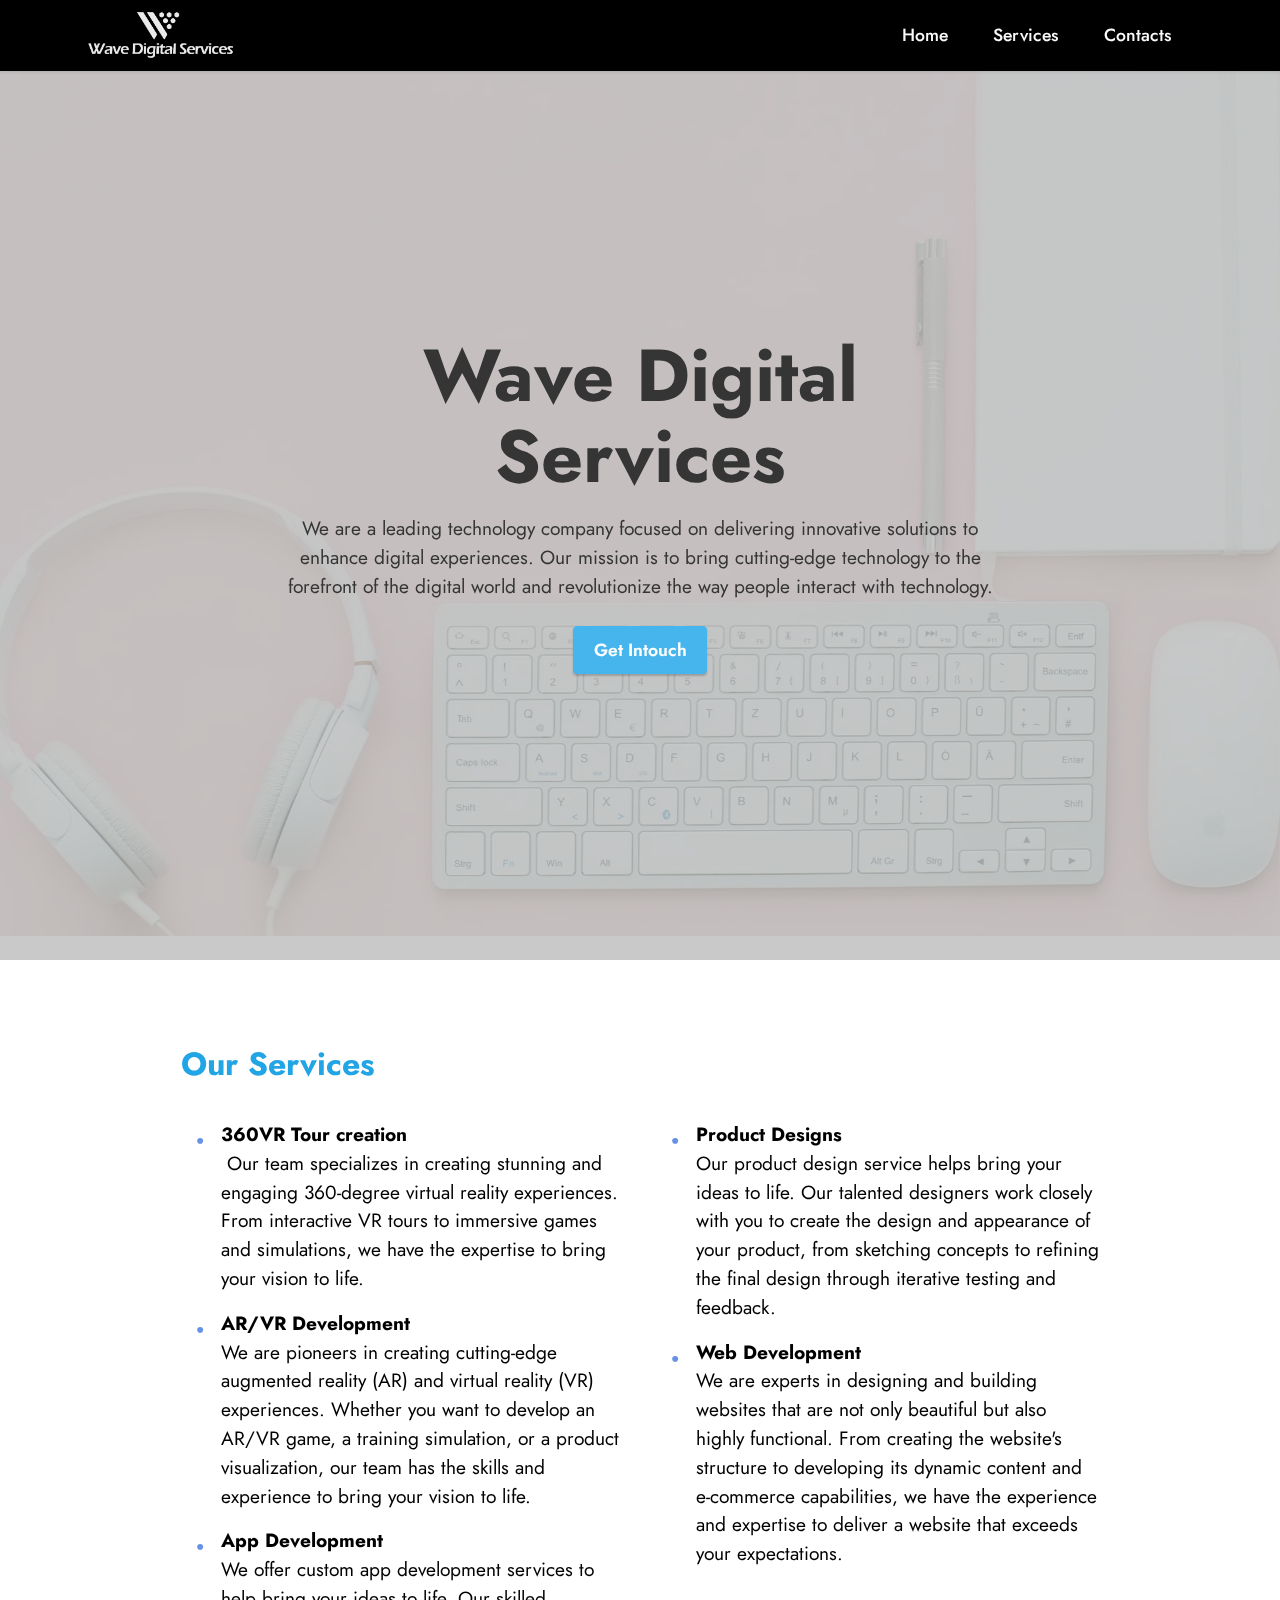
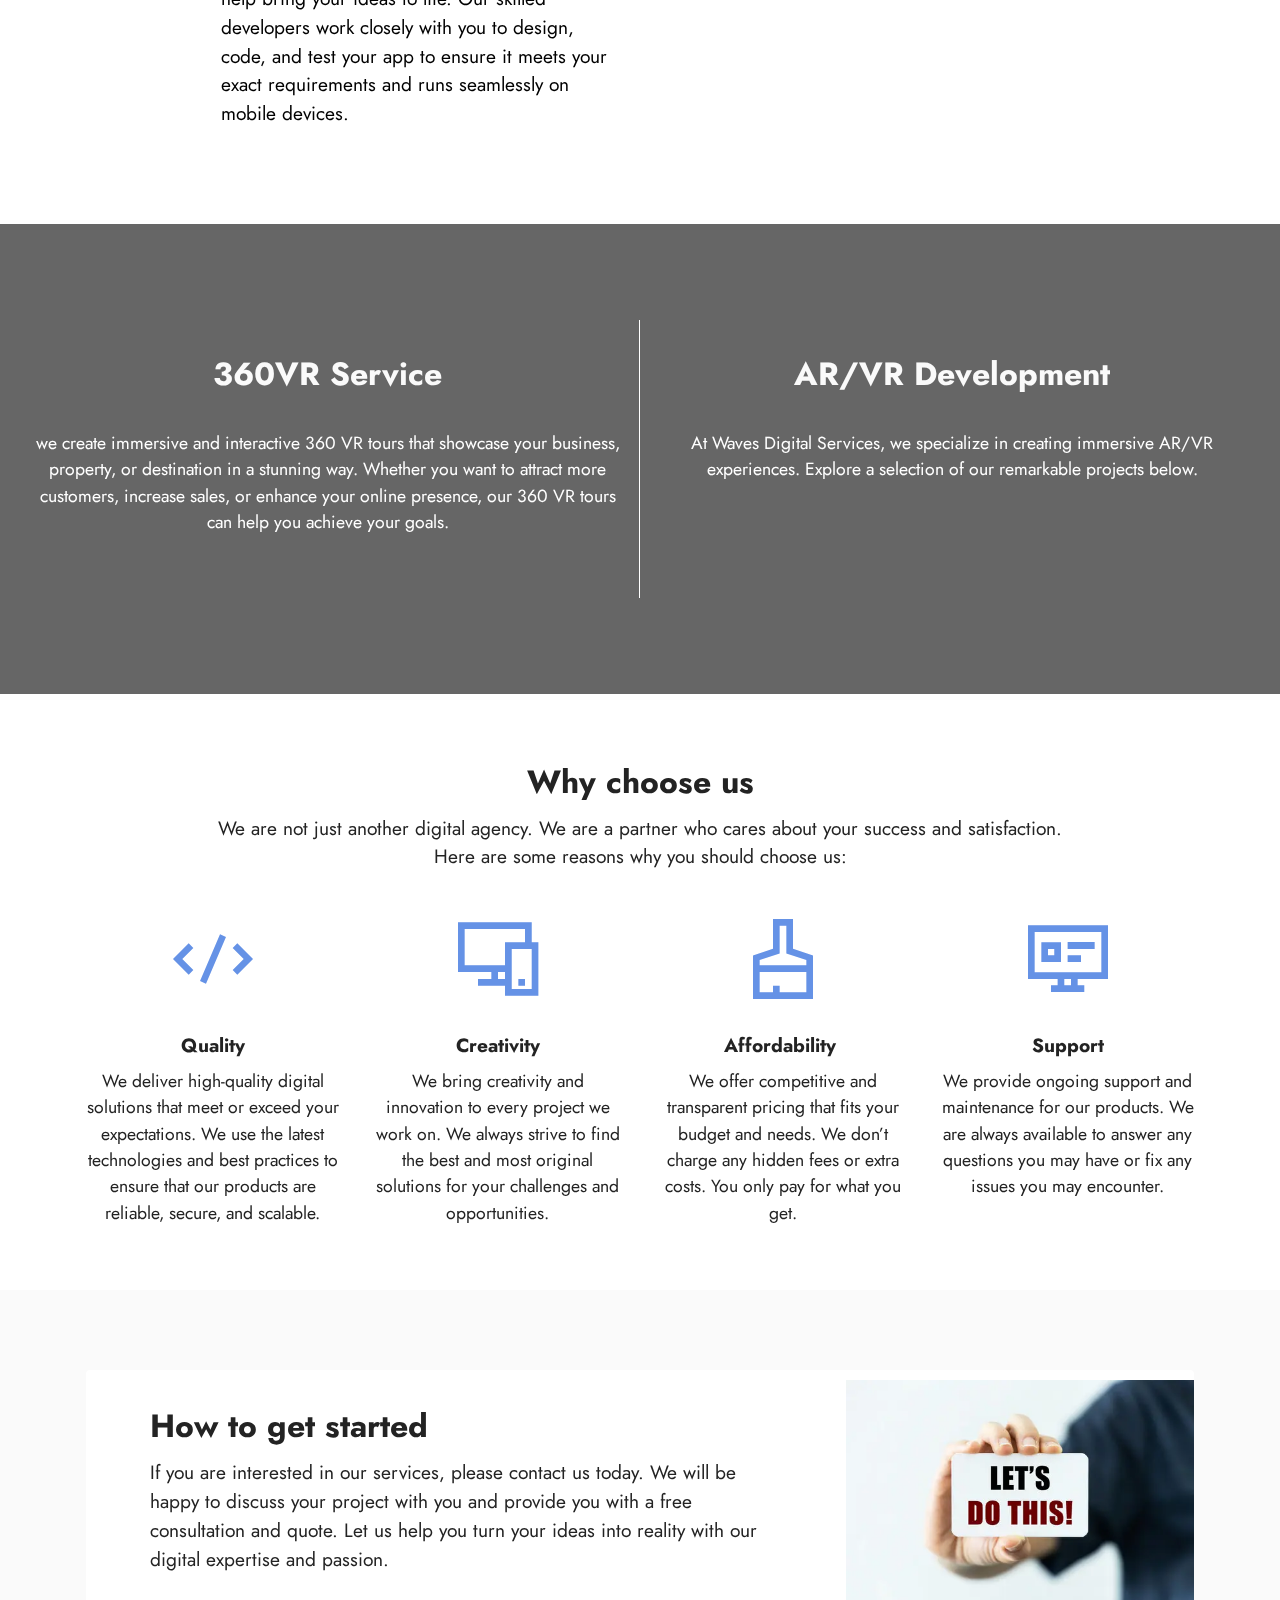
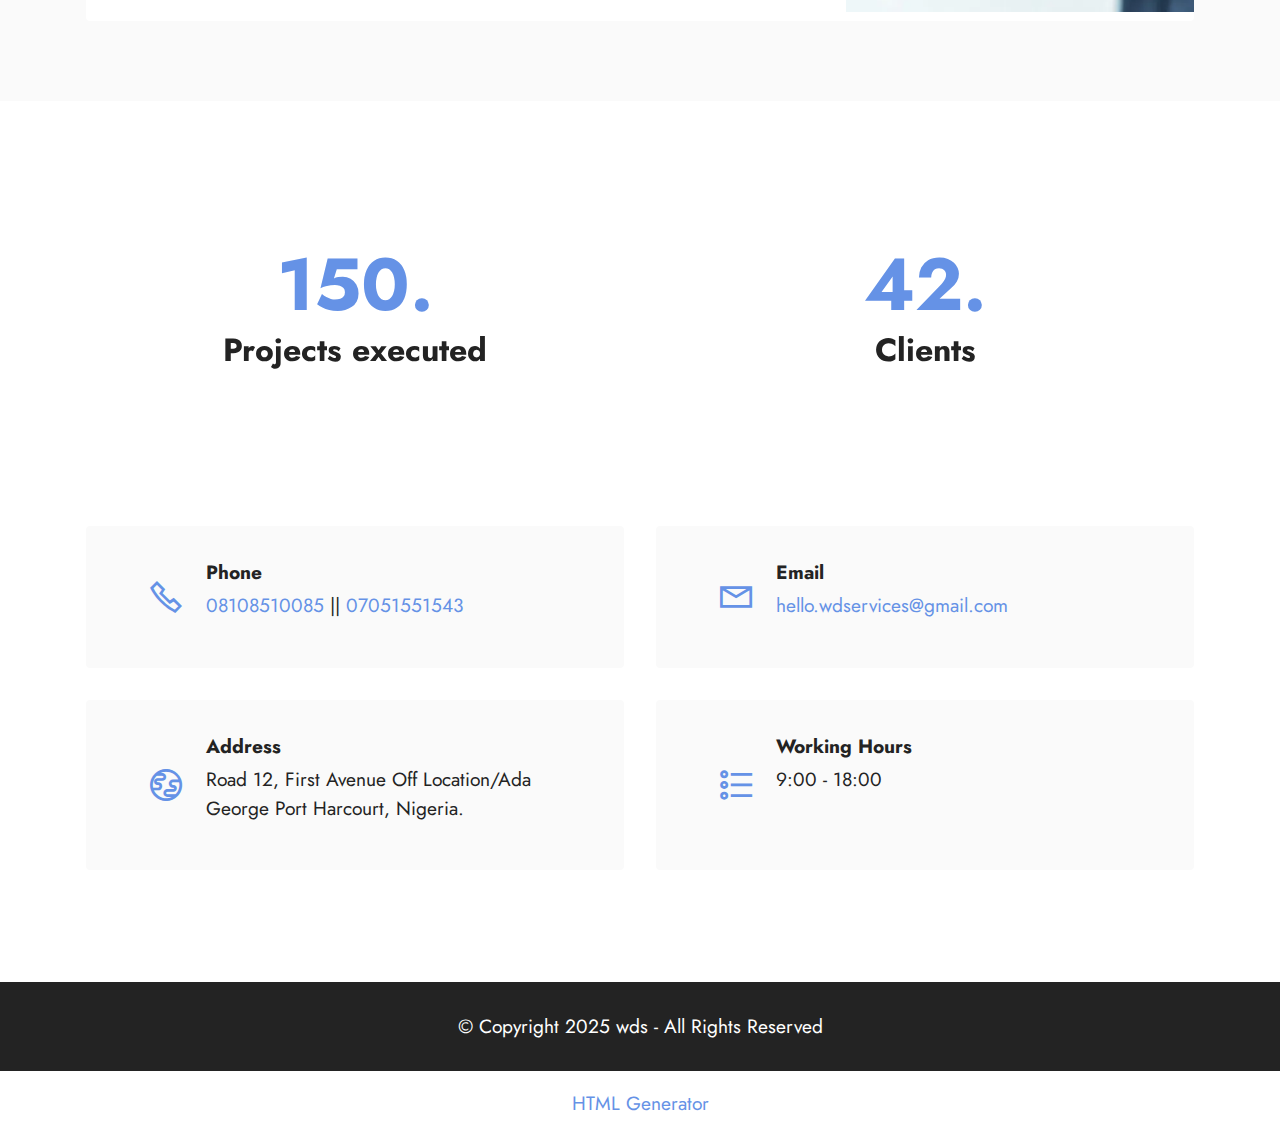
==== index.html @ 5e0d1e8b "update" ====
<!DOCTYPE html>
<html  >
<head>
  <!-- Site made with Mobirise Website Builder v5.9.17, https://mobirise.com -->
  <meta charset="UTF-8">
  <meta http-equiv="X-UA-Compatible" content="IE=edge">
  <meta name="generator" content="Mobirise v5.9.17, mobirise.com">
  <meta name="viewport" content="width=device-width, initial-scale=1, minimum-scale=1">
  <link rel="shortcut icon" href="assets/images/wave-digital-services-white.png" type="image/x-icon">
  <meta name="description" content="We are a leading technology company focused on delivering innovative solutions to enhance digital experiences. Our mission is to bring cutting-edge technology to the forefront of the digital world and revolutionize the way people interact with technology.">
  
  
  <title>Waves digital services</title>
  <link rel="stylesheet" href="assets/web/assets/mobirise-icons2/mobirise2.css">
  <link rel="stylesheet" href="assets/bootstrap/css/bootstrap.min.css">
  <link rel="stylesheet" href="assets/bootstrap/css/bootstrap-grid.min.css">
  <link rel="stylesheet" href="assets/bootstrap/css/bootstrap-reboot.min.css">
  <link rel="stylesheet" href="assets/parallax/jarallax.css">
  <link rel="stylesheet" href="assets/dropdown/css/style.css">
  <link rel="stylesheet" href="assets/socicon/css/styles.css">
  <link rel="stylesheet" href="assets/theme/css/style.css">
  <link rel="preload" href="https://fonts.googleapis.com/css?family=Jost:100,200,300,400,500,600,700,800,900,100i,200i,300i,400i,500i,600i,700i,800i,900i&display=swap" as="style" onload="this.onload=null;this.rel='stylesheet'">
  <noscript><link rel="stylesheet" href="https://fonts.googleapis.com/css?family=Jost:100,200,300,400,500,600,700,800,900,100i,200i,300i,400i,500i,600i,700i,800i,900i&display=swap"></noscript>
  <link rel="preload" as="style" href="assets/mobirise/css/mbr-additional.css?v=JS8hoG"><link rel="stylesheet" href="assets/mobirise/css/mbr-additional.css?v=JS8hoG" type="text/css">

  
  
  
</head>
<body>
  
  <section data-bs-version="5.1" class="menu menu3 cid-tvEbaZYkKJ" once="menu" id="menu3-1">
    
    <nav class="navbar navbar-dropdown navbar-fixed-top navbar-expand-lg">
        <div class="container">
            <div class="navbar-brand">
                <span class="navbar-logo">
                    <a href="index.html">
                        <img src="assets/images/wave-digital-services-white.webp" alt="WDS" style="height: 3rem;">
                    </a>
                </span>
                
            </div>
            <button class="navbar-toggler" type="button" data-toggle="collapse" data-bs-toggle="collapse" data-target="#navbarSupportedContent" data-bs-target="#navbarSupportedContent" aria-controls="navbarNavAltMarkup" aria-expanded="false" aria-label="Toggle navigation">
                <div class="hamburger">
                    <span></span>
                    <span></span>
                    <span></span>
                    <span></span>
                </div>
            </button>
            <div class="collapse navbar-collapse" id="navbarSupportedContent">
                <ul class="navbar-nav nav-dropdown nav-right" data-app-modern-menu="true"><li class="nav-item"><a class="nav-link link text-white text-primary display-4" href="index.html">Home</a></li>
                    
                    <li class="nav-item"><a class="nav-link link text-white text-primary display-4" href="index.html#content13-c" aria-expanded="false">Services</a>
                    </li><li class="nav-item"><a class="nav-link link text-white text-primary display-4" href="index.html#contacts2-13">Contacts</a></li></ul>
                
                
            </div>
        </div>
    </nav>
</section>

<section data-bs-version="5.1" class="header6 cid-tvEb7sxiep mbr-fullscreen mbr-parallax-background" id="header6-0">

    

    
    <div class="mbr-overlay" style="opacity: 0.8; background-color: rgb(187, 187, 187);"></div>

    <div class="align-center container">
        <div class="row justify-content-center">
            <div class="col-12 col-lg-8">
                <h1 class="mbr-section-title mbr-fonts-style mbr-white mb-3 display-1"><strong>Wave Digital Services</strong></h1>
                
                <p class="mbr-text mbr-white mbr-fonts-style display-7">
                    We are a leading technology company focused on delivering innovative solutions to enhance digital experiences. Our mission is to bring cutting-edge technology to the forefront of the digital world and revolutionize the way people interact with technology.
                </p>
                <div class="mbr-section-btn mt-3"><a class="btn btn-info display-4" href="index.html#contacts2-13">Get Intouch</a></div>
            </div>
        </div>
    </div>
</section>

<section data-bs-version="5.1" class="content13 cid-tvEHtWHiLr" id="content13-c">
    

    
    
    <div class="container">
        <div class="row justify-content-center">
            <div class="col-md-12 col-lg-10">
                <h3 class="mbr-section-title mbr-fonts-style mb-4 display-5">
                    <strong>Our Services</strong></h3>
            </div>
        </div>
        <div class="row justify-content-center">
            <div class="col-md-12 col-lg-10">
                <div class="row justify-content-center">
                    <div class="col-12 col-lg-6">
                        <ul class="list mbr-fonts-style display-7">
                            <li><strong>360VR Tour creation</strong><br>&nbsp;Our team specializes in creating stunning and engaging 360-degree virtual reality experiences. From interactive VR tours to immersive games and simulations, we have the expertise to bring your vision to life.</li>
                            <li><strong>AR/VR Development</strong><br>We are pioneers in creating cutting-edge augmented reality (AR) and virtual reality (VR) experiences. Whether you want to develop an AR/VR game, a training simulation, or a product visualization, our team has the skills and experience to bring your vision to life.</li>
                            <li><strong>App Development</strong><br>We offer custom app development services to help bring your ideas to life. Our skilled developers work closely with you to design, code, and test your app to ensure it meets your exact requirements and runs seamlessly on mobile devices.</li>
                        </ul>
                    </div>
                    <div class="col-12 col-lg-6">
                        <ul class="list mbr-fonts-style display-7">
                            <li><strong>Product Designs</strong><br>Our product design service helps bring your ideas to life. Our talented designers work closely with you to create the design and appearance of your product, from sketching concepts to refining the final design through iterative testing and feedback.</li><li><strong>
Web Development<br></strong>We are experts in designing and building websites that are not only beautiful but also highly functional. From creating the website's structure to developing its dynamic content and e-commerce capabilities, we have the experience and expertise to deliver a website that exceeds your expectations.</li>
                        </ul>
                    </div>
                </div>
            </div>
        </div>
    </div>
</section>

<section data-bs-version="5.1" class="info2 cid-tJX9MefUo8 mbr-parallax-background" id="info2-17">
    

    
    <div class="mbr-overlay" style="opacity: 0.6; background-color: rgb(0, 0, 0);"></div>
    <div class="align-center container-fluid">
        <div class="row justify-content-center">
            <div class="card col-12 col-lg-6">
                <div class="wrapper">
                    <h3 class="mbr-section-title mb-4 mbr-fonts-style display-5">
                        <strong>360VR Service</strong></h3>
                    <p class="mbr-text mb-4 mbr-fonts-style display-4">
                        we create immersive and interactive 360 VR tours that showcase your business, property, or destination in a stunning way. Whether you want to attract more customers, increase sales, or enhance your online presence, our 360 VR tours can help you achieve your goals.</p>
                    
                </div>
            </div>
            <div class="col-12 col-lg-6">
                <div class="wrapper">
                    <h3 class="mbr-section-title mbr-fonts-style mb-4 display-5">
                        <strong>AR/VR Development</strong></h3>
                    <p class="mbr-text mbr-fonts-style mb-4 display-4">
                        At Waves Digital Services, we specialize in creating immersive AR/VR experiences. Explore a selection of our remarkable projects below.<br><br><br></p>
                    
                </div>
            </div>
        </div>
    </div>
</section>

<section data-bs-version="5.1" class="features1 cid-tJX1PwyIcb" id="features1-11">
    

    
    
    <div class="container">
        <div class="row">
            <div class="col-12">
                <h3 class="mbr-section-title mbr-fonts-style align-center mb-0 display-5"><strong>Why choose us</strong></h3>
                <h5 class="mbr-section-subtitle mbr-fonts-style align-center mb-0 mt-2 display-7">We are not just another digital agency. We are a partner who cares about your success and satisfaction. <br>Here are some reasons why you should choose us:</h5>
            </div>
        </div>
        <div class="row">
            <div class="card col-12 col-md-6 col-lg-3">
                <div class="card-wrapper">
                    <div class="card-box align-center">
                        <div class="iconfont-wrapper">
                            <span class="mbr-iconfont mobi-mbri-code mobi-mbri"></span>
                        </div>
                        <h5 class="card-title mbr-fonts-style display-7"><strong>Quality</strong></h5>
                        <p class="card-text mbr-fonts-style display-4">We deliver high-quality digital solutions that meet or exceed your expectations. We use the latest technologies and best practices to ensure that our products are reliable, secure, and scalable.</p>
                    </div>
                </div>
            </div>
            <div class="card col-12 col-md-6 col-lg-3">
                <div class="card-wrapper">
                    <div class="card-box align-center">
                        <div class="iconfont-wrapper">
                            <span class="mbr-iconfont mobi-mbri-responsive-2 mobi-mbri"></span>
                        </div>
                        <h5 class="card-title mbr-fonts-style display-7"><strong>Creativity</strong></h5>
                        <p class="card-text mbr-fonts-style display-4">We bring creativity and innovation to every project we work on. We always strive to find the best and most original solutions for your challenges and opportunities.</p>
                    </div>
                </div>
            </div>
            <div class="card col-12 col-md-6 col-lg-3">
                <div class="card-wrapper">
                    <div class="card-box align-center">
                        <div class="iconfont-wrapper">
                            <span class="mbr-iconfont mobi-mbri-website-theme-2 mobi-mbri"></span>
                        </div>
                        <h5 class="card-title mbr-fonts-style display-7"><strong>Affordability&nbsp;</strong></h5>
                        <p class="card-text mbr-fonts-style display-4">We offer competitive and transparent pricing that fits your budget and needs. We don’t charge any hidden fees or extra costs. You only pay for what you get.</p>
                    </div>
                </div>
            </div>
            <div class="card col-12 col-md-6 col-lg-3">
                <div class="card-wrapper">
                    <div class="card-box align-center">
                        <div class="iconfont-wrapper">
                            <span class="mbr-iconfont mobi-mbri-sites mobi-mbri"></span>
                        </div>
                        <h5 class="card-title mbr-fonts-style display-7"><strong>Support</strong></h5>
                        <p class="card-text mbr-fonts-style display-4">We provide ongoing support and maintenance for our products. We are always available to answer any questions you may have or fix any issues you may encounter.</p>
                    </div>
                </div>
            </div>
        </div>
    </div>
</section>

<section data-bs-version="5.1" class="features7 cid-uxUKSDumof" id="features7-1f">
    <!---->
    

    
    
    <div class="container">
        <div class="card-wrapper">
            <div class="row align-items-center flex-row-reverse">
                <div class="col-12 col-lg-4">
                    <div class="image-wrapper">
                        <img src="assets/images/360-f-577961628-5mw9otlnwjntptxfj99pzpn8maznlwmc.webp" alt="WDS">
                    </div>
                </div>
                <div class="col-12 col-lg">
                    <div class="text-box">
                        <h5 class="mbr-title mbr-fonts-style display-5"><strong>How to get started</strong></h5>
                        <p class="mbr-text mbr-fonts-style display-7">If you are interested in our services, please contact us today. We will be happy to discuss your project with you and provide you with a free consultation and quote. Let us help you turn your ideas into reality with our digital expertise and passion.</p>
                        
                        
                    </div>
                </div>
            </div>
        </div>
    </div>
</section>

<section data-bs-version="5.1" class="features23 cid-uxUtrWDlVx" id="features23-1c">

    

    
    
    <div class="container">
        <div class="card-wrapper">
            <div class="card-box align-left">
                
                
                
            </div>
        </div>
        <!-- col-12 col-md-6 col-lg-4 -->
        <div class="row justify-content-center content-row mt-4">
            <div class="card p-4 p-md-3 col-md-6">
                <div class="card-box">
                    <div class="title">
                        <span class="num mbr-fonts-style display-1"><strong>150.</strong></span>
                    </div>
                    <h4 class="card-title mbr-fonts-style display-5">
                        <strong>Projects executed</strong></h4>
                    
                </div>
            </div>
            <div class="card p-4 p-md-3 col-md-6">
                <div class="card-box">
                    <div class="title">
                        <span class="num mbr-fonts-style display-1"><strong>42.</strong></span>
                    </div>
                    <h4 class="card-title mbr-fonts-style display-5">
                        <strong>Clients</strong></h4>
                    
                </div>
            </div>
            
            
            
            
            
            
        </div>
    </div>
</section>

<section data-bs-version="5.1" class="contacts2 cid-tJX33KjuIL" id="contacts2-13">
    <!---->
    

    
    
    <div class="container">
        
        <div class="row justify-content-center mt-4">
            <div class="card col-12 col-md-6">
                <div class="card-wrapper">
                    <div class="image-wrapper">
                        <span class="mbr-iconfont mobi-mbri-phone mobi-mbri"></span>
                    </div>
                    <div class="text-wrapper">
                        <h6 class="card-title mbr-fonts-style mb-1 display-7">
                            <strong>Phone</strong>
                        </h6>
                        <p class="mbr-text mbr-fonts-style display-7">
                            <a href="https://wa.me/08108510085" class="text-primary">08108510085</a>&nbsp;|| <a href="tel:07051551543" class="text-primary">07051551543</a></p>
                    </div>
                </div>
            </div>
            <div class="card col-12 col-md-6">
                <div class="card-wrapper">
                    <div class="image-wrapper">
                        <span class="mbr-iconfont mobi-mbri-letter mobi-mbri"></span>
                    </div>
                    <div class="text-wrapper">
                        <h6 class="card-title mbr-fonts-style mb-1 display-7">
                            <strong>Email</strong>
                        </h6>
                        <p class="mbr-text mbr-fonts-style display-7"><a href="mailto:hello.wdservices@gmail.com" class="text-primary">hello.wdservices@gmail.com</a></p>
                    </div>
                </div>
            </div>
            <div class="card col-12 col-md-6">
                <div class="card-wrapper">
                    <div class="image-wrapper">
                        <span class="mbr-iconfont mobi-mbri-globe mobi-mbri"></span>
                    </div>
                    <div class="text-wrapper">
                        <h6 class="card-title mbr-fonts-style mb-1 display-7">
                            <strong>Address</strong>
                        </h6>
                        <p class="mbr-text mbr-fonts-style display-7">
                            Road 12, First Avenue Off Location/Ada George Port Harcourt, Nigeria.
                        </p>
                    </div>
                </div>
            </div>
            <div class="card col-12 col-md-6">
                <div class="card-wrapper">
                    <div class="image-wrapper">
                        <span class="mbr-iconfont mobi-mbri-bulleted-list mobi-mbri"></span>
                    </div>
                    <div class="text-wrapper">
                        <h6 class="card-title mbr-fonts-style mb-1 display-7">
                            <strong>Working Hours</strong>
                        </h6>
                        <p class="mbr-text mbr-fonts-style display-7">
                            9:00 - 18:00
                        </p>
                    </div>
                </div>
            </div>
        </div>
    </div>
</section>

<section data-bs-version="5.1" class="footer7 cid-tJX57z5APU" once="footers" id="footer7-14">

    

    

    <div class="container">
        <div class="media-container-row align-center mbr-white">
            <div class="col-12">
                <p class="mbr-text mb-0 mbr-fonts-style display-7">
                    © Copyright 2025 wds - All Rights Reserved
                </p>
            </div>
        </div>
    </div>
</section><section class="display-7" style="padding: 0;align-items: center;justify-content: center;flex-wrap: wrap;    align-content: center;display: flex;position: relative;height: 4rem;"><a href="https://mobiri.se/" style="flex: 1 1;height: 4rem;position: absolute;width: 100%;z-index: 1;"><img alt="" style="height: 4rem;" src="[data-uri]"></a><p style="margin: 0;text-align: center;" class="display-7">&#8204;</p><a style="z-index:1" href="https://mobirise.com/html-builder.html">HTML Generator</a></section><script src="assets/bootstrap/js/bootstrap.bundle.min.js"></script>  <script src="assets/parallax/jarallax.js"></script>  <script src="assets/smoothscroll/smooth-scroll.js"></script>  <script src="assets/ytplayer/index.js"></script>  <script src="assets/dropdown/js/navbar-dropdown.js"></script>  <script src="assets/theme/js/script.js"></script>  
  
  
</body>
</html>
---- assets/web/assets/mobirise-icons2/mobirise2.css ----
@font-face {
  font-family: 'Moririse2';
  font-display: swap;
  src:  url('mobirise2.eot?f2bix4');
  src:  url('mobirise2.eot?f2bix4#iefix') format('embedded-opentype'),
    url('mobirise2.ttf?f2bix4') format('truetype'),
    url('mobirise2.woff?f2bix4') format('woff'),
    url('mobirise2.svg?f2bix4#mobirise2') format('svg');
  font-weight: normal;
  font-style: normal;
}

[class^="mobi-"], [class*=" mobi-"] {
  /* use !important to prevent issues with browser extensions that change fonts */
  font-family: 'Moririse2' !important;
  speak: none;
  font-style: normal;
  font-weight: normal;
  font-variant: normal;
  text-transform: none;
  line-height: 1;

  /* Better Font Rendering =========== */
  -webkit-font-smoothing: antialiased;
  -moz-osx-font-smoothing: grayscale;
}

.mobi-mbri-add-submenu:before {
  content: "\e900";
}
.mobi-mbri-alert:before {
  content: "\e901";
}
.mobi-mbri-align-center:before {
  content: "\e902";
}
.mobi-mbri-align-justify:before {
  content: "\e903";
}
.mobi-mbri-align-left:before {
  content: "\e904";
}
.mobi-mbri-align-right:before {
  content: "\e905";
}
.mobi-mbri-android:before {
  content: "\e906";
}
.mobi-mbri-apple:before {
  content: "\e907";
}
.mobi-mbri-arrow-down:before {
  content: "\e908";
}
.mobi-mbri-arrow-next:before {
  content: "\e909";
}
.mobi-mbri-arrow-prev:before {
  content: "\e90a";
}
.mobi-mbri-arrow-up:before {
  content: "\e90b";
}
.mobi-mbri-bold:before {
  content: "\e90c";
}
.mobi-mbri-bookmark:before {
  content: "\e90d";
}
.mobi-mbri-bootstrap:before {
  content: "\e90e";
}
.mobi-mbri-briefcase:before {
  content: "\e90f";
}
.mobi-mbri-browse:before {
  content: "\e910";
}
.mobi-mbri-bulleted-list:before {
  content: "\e911";
}
.mobi-mbri-calendar:before {
  content: "\e912";
}
.mobi-mbri-camera:before {
  content: "\e913";
}
.mobi-mbri-cart-add:before {
  content: "\e914";
}
.mobi-mbri-cart-full:before {
  content: "\e915";
}
.mobi-mbri-cash:before {
  content: "\e916";
}
.mobi-mbri-change-style:before {
  content: "\e917";
}
.mobi-mbri-chat:before {
  content: "\e918";
}
.mobi-mbri-clock:before {
  content: "\e919";
}
.mobi-mbri-close:before {
  content: "\e91a";
}
.mobi-mbri-cloud:before {
  content: "\e91b";
}
.mobi-mbri-code:before {
  content: "\e91c";
}
.mobi-mbri-contact-form:before {
  content: "\e91d";
}
.mobi-mbri-credit-card:before {
  content: "\e91e";
}
.mobi-mbri-cursor-click:before {
  content: "\e91f";
}
.mobi-mbri-cust-feedback:before {
  content: "\e920";
}
.mobi-mbri-database:before {
  content: "\e921";
}
.mobi-mbri-delivery:before {
  content: "\e922";
}
.mobi-mbri-desktop:before {
  content: "\e923";
}
.mobi-mbri-devices:before {
  content: "\e924";
}
.mobi-mbri-down:before {
  content: "\e925";
}
.mobi-mbri-download-2:before {
  content: "\e926";
}
.mobi-mbri-download:before {
  content: "\e927";
}
.mobi-mbri-drag-n-drop-2:before {
  content: "\e928";
}
.mobi-mbri-drag-n-drop:before {
  content: "\e929";
}
.mobi-mbri-edit-2:before {
  content: "\e92a";
}
.mobi-mbri-edit:before {
  content: "\e92b";
}
.mobi-mbri-error:before {
  content: "\e92c";
}
.mobi-mbri-extension:before {
  content: "\e92d";
}
.mobi-mbri-features:before {
  content: "\e92e";
}
.mobi-mbri-file:before {
  content: "\e92f";
}
.mobi-mbri-flag:before {
  content: "\e930";
}
.mobi-mbri-folder:before {
  content: "\e931";
}
.mobi-mbri-gift:before {
  content: "\e932";
}
.mobi-mbri-github:before {
  content: "\e933";
}
.mobi-mbri-globe-2:before {
  content: "\e934";
}
.mobi-mbri-globe:before {
  content: "\e935";
}
.mobi-mbri-growing-chart:before {
  content: "\e936";
}
.mobi-mbri-hearth:before {
  content: "\e937";
}
.mobi-mbri-help:before {
  content: "\e938";
}
.mobi-mbri-home:before {
  content: "\e939";
}
.mobi-mbri-hot-cup:before {
  content: "\e93a";
}
.mobi-mbri-idea:before {
  content: "\e93b";
}
.mobi-mbri-image-gallery:before {
  content: "\e93c";
}
.mobi-mbri-image-slider:before {
  content: "\e93d";
}
.mobi-mbri-info:before {
  content: "\e93e";
}
.mobi-mbri-italic:before {
  content: "\e93f";
}
.mobi-mbri-key:before {
  content: "\e940";
}
.mobi-mbri-laptop:before {
  content: "\e941";
}
.mobi-mbri-layers:before {
  content: "\e942";
}
.mobi-mbri-left-right:before {
  content: "\e943";
}
.mobi-mbri-left:before {
  content: "\e944";
}
.mobi-mbri-letter:before {
  content: "\e945";
}
.mobi-mbri-like:before {
  content: "\e946";
}
.mobi-mbri-link:before {
  content: "\e947";
}
.mobi-mbri-lock:before {
  content: "\e948";
}
.mobi-mbri-login:before {
  content: "\e949";
}
.mobi-mbri-logout:before {
  content: "\e94a";
}
.mobi-mbri-magic-stick:before {
  content: "\e94b";
}
.mobi-mbri-map-pin:before {
  content: "\e94c";
}
.mobi-mbri-menu:before {
  content: "\e94d";
}
.mobi-mbri-mobile-2:before {
  content: "\e94e";
}
.mobi-mbri-mobile-horizontal:before {
  content: "\e94f";
}
.mobi-mbri-mobile:before {
  content: "\e950";
}
.mobi-mbri-mobirise:before {
  content: "\e951";
}
.mobi-mbri-more-horizontal:before {
  content: "\e952";
}
.mobi-mbri-more-vertical:before {
  content: "\e953";
}
.mobi-mbri-music:before {
  content: "\e954";
}
.mobi-mbri-new-file:before {
  content: "\e955";
}
.mobi-mbri-numbered-list:before {
  content: "\e956";
}
.mobi-mbri-opened-folder:before {
  content: "\e957";
}
.mobi-mbri-pages:before {
  content: "\e958";
}
.mobi-mbri-paper-plane:before {
  content: "\e959";
}
.mobi-mbri-paperclip:before {
  content: "\e95a";
}
.mobi-mbri-phone:before {
  content: "\e95b";
}
.mobi-mbri-photo:before {
  content: "\e95c";
}
.mobi-mbri-photos:before {
  content: "\e95d";
}
.mobi-mbri-pin:before {
  content: "\e95e";
}
.mobi-mbri-play:before {
  content: "\e95f";
}
.mobi-mbri-plus:before {
  content: "\e960";
}
.mobi-mbri-preview:before {
  content: "\e961";
}
.mobi-mbri-print:before {
  content: "\e962";
}
.mobi-mbri-protect:before {
  content: "\e963";
}
.mobi-mbri-question:before {
  content: "\e964";
}
.mobi-mbri-quote-left:before {
  content: "\e965";
}
.mobi-mbri-quote-right:before {
  content: "\e966";
}
.mobi-mbri-redo:before {
  content: "\e967";
}
.mobi-mbri-refresh:before {
  content: "\e968";
}
.mobi-mbri-responsive-2:before {
  content: "\e969";
}
.mobi-mbri-responsive:before {
  content: "\e96a";
}
.mobi-mbri-right:before {
  content: "\e96b";
}
.mobi-mbri-rocket:before {
  content: "\e96c";
}
.mobi-mbri-sad-face:before {
  content: "\e96d";
}
.mobi-mbri-sale:before {
  content: "\e96e";
}
.mobi-mbri-save:before {
  content: "\e96f";
}
.mobi-mbri-search:before {
  content: "\e970";
}
.mobi-mbri-setting-2:before {
  content: "\e971";
}
.mobi-mbri-setting-3:before {
  content: "\e972";
}
.mobi-mbri-setting:before {
  content: "\e973";
}
.mobi-mbri-share:before {
  content: "\e974";
}
.mobi-mbri-shopping-bag:before {
  content: "\e975";
}
.mobi-mbri-shopping-basket:before {
  content: "\e976";
}
.mobi-mbri-shopping-cart:before {
  content: "\e977";
}
.mobi-mbri-sites:before {
  content: "\e978";
}
.mobi-mbri-smile-face:before {
  content: "\e979";
}
.mobi-mbri-speed:before {
  content: "\e97a";
}
.mobi-mbri-star:before {
  content: "\e97b";
}
.mobi-mbri-success:before {
  content: "\e97c";
}
.mobi-mbri-sun:before {
  content: "\e97d";
}
.mobi-mbri-sun2:before {
  content: "\e97e";
}
.mobi-mbri-tablet-vertical:before {
  content: "\e97f";
}
.mobi-mbri-tablet:before {
  content: "\e980";
}
.mobi-mbri-target:before {
  content: "\e981";
}
.mobi-mbri-timer:before {
  content: "\e982";
}
.mobi-mbri-to-ftp:before {
  content: "\e983";
}
.mobi-mbri-to-local-drive:before {
  content: "\e984";
}
.mobi-mbri-touch-swipe:before {
  content: "\e985";
}
.mobi-mbri-touch:before {
  content: "\e986";
}
.mobi-mbri-trash:before {
  content: "\e987";
}
.mobi-mbri-underline:before {
  content: "\e988";
}
.mobi-mbri-undo:before {
  content: "\e989";
}
.mobi-mbri-unlink:before {
  content: "\e98a";
}
.mobi-mbri-unlock:before {
  content: "\e98b";
}
.mobi-mbri-up-down:before {
  content: "\e98c";
}
.mobi-mbri-up:before {
  content: "\e98d";
}
.mobi-mbri-update:before {
  content: "\e98e";
}
.mobi-mbri-upload-2:before {
  content: "\e98f";
}
.mobi-mbri-upload:before {
  content: "\e990";
}
.mobi-mbri-user-2:before {
  content: "\e991";
}
.mobi-mbri-user:before {
  content: "\e992";
}
.mobi-mbri-users:before {
  content: "\e993";
}
.mobi-mbri-video-play:before {
  content: "\e994";
}
.mobi-mbri-video:before {
  content: "\e995";
}
.mobi-mbri-watch:before {
  content: "\e996";
}
.mobi-mbri-website-theme-2:before {
  content: "\e997";
}
.mobi-mbri-website-theme:before {
  content: "\e998";
}
.mobi-mbri-wifi:before {
  content: "\e999";
}
.mobi-mbri-windows:before {
  content: "\e99a";
}
.mobi-mbri-zoom-in:before {
  content: "\e99b";
}
.mobi-mbri-zoom-out:before {
  content: "\e99c";
}
---- assets/parallax/jarallax.css ----
.jarallax {
    position: relative;
    z-index: 0;
}
.jarallax > .jarallax-img {
    position: absolute;
    object-fit: cover;
    /* support for plugin https://github.com/bfred-it/object-fit-images */
    font-family: 'object-fit: cover;';
    top: 0;
    left: 0;
    width: 100%;
    height: 100%;
    z-index: -1;
}
---- assets/dropdown/css/style.css ----
.navbar-dropdown {
  left: 0;
  padding: 0;
  position: absolute;
  right: 0;
  top: 0;
  transition: all 0.45s ease;
  z-index: 1030;
  background: #282828; }
  .navbar-dropdown .navbar-logo {
    margin-right: 0.8rem;
    transition: margin 0.3s ease-in-out;
    vertical-align: middle; }
    .navbar-dropdown .navbar-logo img {
      height: 3.125rem;
      transition: all 0.3s ease-in-out; }
    .navbar-dropdown .navbar-logo.mbr-iconfont {
      font-size: 3.125rem;
      line-height: 3.125rem; }
  .navbar-dropdown .navbar-caption {
    font-weight: 700;
    white-space: normal;
    vertical-align: -4px;
    line-height: 3.125rem !important; }
    .navbar-dropdown .navbar-caption, .navbar-dropdown .navbar-caption:hover {
      color: inherit;
      text-decoration: none; }
  .navbar-dropdown .mbr-iconfont + .navbar-caption {
    vertical-align: -1px; }
  .navbar-dropdown.navbar-fixed-top {
    position: fixed; }
  .navbar-dropdown .navbar-brand span {
    vertical-align: -4px; }
  .navbar-dropdown.bg-color.transparent {
    background: none; }
  .navbar-dropdown.navbar-short .navbar-brand {
    padding: 0.625rem 0; }
    .navbar-dropdown.navbar-short .navbar-brand span {
      vertical-align: -1px; }
  .navbar-dropdown.navbar-short .navbar-caption {
    line-height: 2.375rem !important;
    vertical-align: -2px; }
  .navbar-dropdown.navbar-short .navbar-logo {
    margin-right: 0.5rem; }
    .navbar-dropdown.navbar-short .navbar-logo img {
      height: 2.375rem; }
    .navbar-dropdown.navbar-short .navbar-logo.mbr-iconfont {
      font-size: 2.375rem;
      line-height: 2.375rem; }
  .navbar-dropdown.navbar-short .mbr-table-cell {
    height: 3.625rem; }
  .navbar-dropdown .navbar-close {
    left: 0.6875rem;
    position: fixed;
    top: 0.75rem;
    z-index: 1000; }
  .navbar-dropdown .hamburger-icon {
    content: "";
    display: inline-block;
    vertical-align: middle;
    width: 16px;
    -webkit-box-shadow: 0 -6px 0 1px #282828,0 0 0 1px #282828,0 6px 0 1px #282828;
    -moz-box-shadow: 0 -6px 0 1px #282828,0 0 0 1px #282828,0 6px 0 1px #282828;
    box-shadow: 0 -6px 0 1px #282828,0 0 0 1px #282828,0 6px 0 1px #282828; }

.dropdown-menu .dropdown-toggle[data-toggle="dropdown-submenu"]::after {
  border-bottom: 0.35em solid transparent;
  border-left: 0.35em solid;
  border-right: 0;
  border-top: 0.35em solid transparent;
  margin-left: 0.3rem; }

.dropdown-menu .dropdown-item:focus {
  outline: 0; }

.nav-dropdown {
  font-size: 0.75rem;
  font-weight: 500;
  height: auto !important; }
  .nav-dropdown .nav-btn {
    padding-left: 1rem; }
  .nav-dropdown .link {
    margin: .667em 1.667em;
    font-weight: 500;
    padding: 0;
    transition: color .2s ease-in-out; }
    .nav-dropdown .link.dropdown-toggle {
      margin-right: 2.583em; }
      .nav-dropdown .link.dropdown-toggle::after {
        margin-left: .25rem;
        border-top: 0.35em solid;
        border-right: 0.35em solid transparent;
        border-left: 0.35em solid transparent;
        border-bottom: 0; }
      .nav-dropdown .link.dropdown-toggle[aria-expanded="true"] {
        margin: 0;
        padding: 0.667em 3.263em  0.667em 1.667em; }
  .nav-dropdown .link::after,
  .nav-dropdown .dropdown-item::after {
    color: inherit; }
  .nav-dropdown .btn {
    font-size: 0.75rem;
    font-weight: 700;
    letter-spacing: 0;
    margin-bottom: 0;
    padding-left: 1.25rem;
    padding-right: 1.25rem; }
  .nav-dropdown .dropdown-menu {
    border-radius: 0;
    border: 0;
    left: 0;
    margin: 0;
    padding-bottom: 1.25rem;
    padding-top: 1.25rem;
    position: relative; }
  .nav-dropdown .dropdown-submenu {
    margin-left: 0.125rem;
    top: 0; }
  .nav-dropdown .dropdown-item {
    font-weight: 500;
    line-height: 2;
    padding: 0.3846em 4.615em 0.3846em 1.5385em;
    position: relative;
    transition: color .2s ease-in-out, background-color .2s ease-in-out; }
    .nav-dropdown .dropdown-item::after {
      margin-top: -0.3077em;
      position: absolute;
      right: 1.1538em;
      top: 50%; }
    .nav-dropdown .dropdown-item:focus, .nav-dropdown .dropdown-item:hover {
      background: none; }

@media (max-width: 767px) {
  .nav-dropdown.navbar-toggleable-sm {
    bottom: 0;
    display: none;
    left: 0;
    overflow-x: hidden;
    position: fixed;
    top: 0;
    transform: translateX(-100%);
    -ms-transform: translateX(-100%);
    -webkit-transform: translateX(-100%);
    width: 18.75rem;
    z-index: 999; } }
.nav-dropdown.navbar-toggleable-xl {
  bottom: 0;
  display: none;
  left: 0;
  overflow-x: hidden;
  position: fixed;
  top: 0;
  transform: translateX(-100%);
  -ms-transform: translateX(-100%);
  -webkit-transform: translateX(-100%);
  width: 18.75rem;
  z-index: 999; }

.nav-dropdown-sm {
  display: block !important;
  overflow-x: hidden;
  overflow: auto;
  padding-top: 3.875rem; }
  .nav-dropdown-sm::after {
    content: "";
    display: block;
    height: 3rem;
    width: 100%; }
  .nav-dropdown-sm.collapse.in ~ .navbar-close {
    display: block !important; }
  .nav-dropdown-sm.collapsing, .nav-dropdown-sm.collapse.in {
    transform: translateX(0);
    -ms-transform: translateX(0);
    -webkit-transform: translateX(0);
    transition: all 0.25s ease-out;
    -webkit-transition: all 0.25s ease-out;
    background: #282828; }
  .nav-dropdown-sm.collapsing[aria-expanded="false"] {
    transform: translateX(-100%);
    -ms-transform: translateX(-100%);
    -webkit-transform: translateX(-100%); }
  .nav-dropdown-sm .nav-item {
    display: block;
    margin-left: 0 !important;
    padding-left: 0; }
  .nav-dropdown-sm .link,
  .nav-dropdown-sm .dropdown-item {
    border-top: 1px dotted rgba(255, 255, 255, 0.1);
    font-size: 0.8125rem;
    line-height: 1.6;
    margin: 0 !important;
    padding: 0.875rem 2.4rem 0.875rem 1.5625rem !important;
    position: relative;
    white-space: normal; }
    .nav-dropdown-sm .link:focus, .nav-dropdown-sm .link:hover,
    .nav-dropdown-sm .dropdown-item:focus,
    .nav-dropdown-sm .dropdown-item:hover {
      background: rgba(0, 0, 0, 0.2) !important;
      color: #c0a375; }
  .nav-dropdown-sm .nav-btn {
    position: relative;
    padding: 1.5625rem 1.5625rem 0 1.5625rem; }
    .nav-dropdown-sm .nav-btn::before {
      border-top: 1px dotted rgba(255, 255, 255, 0.1);
      content: "";
      left: 0;
      position: absolute;
      top: 0;
      width: 100%; }
    .nav-dropdown-sm .nav-btn + .nav-btn {
      padding-top: 0.625rem; }
      .nav-dropdown-sm .nav-btn + .nav-btn::before {
        display: none; }
  .nav-dropdown-sm .btn {
    padding: 0.625rem 0; }
  .nav-dropdown-sm .dropdown-toggle[data-toggle="dropdown-submenu"]::after {
    margin-left: .25rem;
    border-top: 0.35em solid;
    border-right: 0.35em solid transparent;
    border-left: 0.35em solid transparent;
    border-bottom: 0; }
  .nav-dropdown-sm .dropdown-toggle[data-toggle="dropdown-submenu"][aria-expanded="true"]::after {
    border-top: 0;
    border-right: 0.35em solid transparent;
    border-left: 0.35em solid transparent;
    border-bottom: 0.35em solid; }
  .nav-dropdown-sm .dropdown-menu {
    margin: 0;
    padding: 0;
    position: relative;
    top: 0;
    left: 0;
    width: 100%;
    border: 0;
    float: none;
    border-radius: 0;
    background: none; }
  .nav-dropdown-sm .dropdown-submenu {
    left: 100%;
    margin-left: 0.125rem;
    margin-top: -1.25rem;
    top: 0; }

.navbar-toggleable-sm .nav-dropdown .dropdown-menu {
  position: absolute; }

.navbar-toggleable-sm .nav-dropdown .dropdown-submenu {
  left: 100%;
  margin-left: 0.125rem;
  margin-top: -1.25rem;
  top: 0; }

.navbar-toggleable-sm.opened .nav-dropdown .dropdown-menu {
  position: relative; }

.navbar-toggleable-sm.opened .nav-dropdown .dropdown-submenu {
  left: 0;
  margin-left: 00rem;
  margin-top: 0rem;
  top: 0; }

.is-builder .nav-dropdown.collapsing {
  transition: none !important; }
---- assets/socicon/css/styles.css ----
@charset "UTF-8";

@font-face {
  font-family: 'Socicon';
  src:  url('../fonts/socicon.eot');
  src:  url('../fonts/socicon.eot?#iefix') format('embedded-opentype'),
    url('../fonts/socicon.woff2') format('woff2'),
    url('../fonts/socicon.ttf') format('truetype'),
    url('../fonts/socicon.woff') format('woff'),
    url('../fonts/socicon.svg#socicon') format('svg');
  font-weight: normal;
  font-style: normal;
  font-display: swap;
}

[data-icon]:before {
  font-family: "socicon" !important;
  content: attr(data-icon);
  font-style: normal !important;
  font-weight: normal !important;
  font-variant: normal !important;
  text-transform: none !important;
  speak: none;
  line-height: 1;
  -webkit-font-smoothing: antialiased;
  -moz-osx-font-smoothing: grayscale;
}

[class^="socicon-"], [class*=" socicon-"] {
  /* use !important to prevent issues with browser extensions that change fonts */
  font-family: 'Socicon' !important;
  speak: none;
  font-style: normal;
  font-weight: normal;
  font-variant: normal;
  text-transform: none;
  line-height: 1;

  /* Better Font Rendering =========== */
  -webkit-font-smoothing: antialiased;
  -moz-osx-font-smoothing: grayscale;
}

.socicon-eitaa:before {
  content: "\e97c";
}
.socicon-soroush:before {
  content: "\e97d";
}
.socicon-bale:before {
  content: "\e97e";
}
.socicon-zazzle:before {
  content: "\e97b";
}
.socicon-society6:before {
  content: "\e97a";
}
.socicon-redbubble:before {
  content: "\e979";
}
.socicon-avvo:before {
  content: "\e978";
}
.socicon-stitcher:before {
  content: "\e977";
}
.socicon-googlehangouts:before {
  content: "\e974";
}
.socicon-dlive:before {
  content: "\e975";
}
.socicon-vsco:before {
  content: "\e976";
}
.socicon-flipboard:before {
  content: "\e973";
}
.socicon-ubuntu:before {
  content: "\e958";
}
.socicon-artstation:before {
  content: "\e959";
}
.socicon-invision:before {
  content: "\e95a";
}
.socicon-torial:before {
  content: "\e95b";
}
.socicon-collectorz:before {
  content: "\e95c";
}
.socicon-seenthis:before {
  content: "\e95d";
}
.socicon-googleplaymusic:before {
  content: "\e95e";
}
.socicon-debian:before {
  content: "\e95f";
}
.socicon-filmfreeway:before {
  content: "\e960";
}
.socicon-gnome:before {
  content: "\e961";
}
.socicon-itchio:before {
  content: "\e962";
}
.socicon-jamendo:before {
  content: "\e963";
}
.socicon-mix:before {
  content: "\e964";
}
.socicon-sharepoint:before {
  content: "\e965";
}
.socicon-tinder:before {
  content: "\e966";
}
.socicon-windguru:before {
  content: "\e967";
}
.socicon-cdbaby:before {
  content: "\e968";
}
.socicon-elementaryos:before {
  content: "\e969";
}
.socicon-stage32:before {
  content: "\e96a";
}
.socicon-tiktok:before {
  content: "\e96b";
}
.socicon-gitter:before {
  content: "\e96c";
}
.socicon-letterboxd:before {
  content: "\e96d";
}
.socicon-threema:before {
  content: "\e96e";
}
.socicon-splice:before {
  content: "\e96f";
}
.socicon-metapop:before {
  content: "\e970";
}
.socicon-naver:before {
  content: "\e971";
}
.socicon-remote:before {
  content: "\e972";
}
.socicon-internet:before {
  content: "\e957";
}
.socicon-moddb:before {
  content: "\e94b";
}
.socicon-indiedb:before {
  content: "\e94c";
}
.socicon-traxsource:before {
  content: "\e94d";
}
.socicon-gamefor:before {
  content: "\e94e";
}
.socicon-pixiv:before {
  content: "\e94f";
}
.socicon-myanimelist:before {
  content: "\e950";
}
.socicon-blackberry:before {
  content: "\e951";
}
.socicon-wickr:before {
  content: "\e952";
}
.socicon-spip:before {
  content: "\e953";
}
.socicon-napster:before {
  content: "\e954";
}
.socicon-beatport:before {
  content: "\e955";
}
.socicon-hackerone:before {
  content: "\e956";
}
.socicon-hackernews:before {
  content: "\e946";
}
.socicon-smashwords:before {
  content: "\e947";
}
.socicon-kobo:before {
  content: "\e948";
}
.socicon-bookbub:before {
  content: "\e949";
}
.socicon-mailru:before {
  content: "\e94a";
}
.socicon-gitlab:before {
  content: "\e945";
}
.socicon-instructables:before {
  content: "\e944";
}
.socicon-portfolio:before {
  content: "\e943";
}
.socicon-codered:before {
  content: "\e940";
}
.socicon-origin:before {
  content: "\e941";
}
.socicon-nextdoor:before {
  content: "\e942";
}
.socicon-udemy:before {
  content: "\e93f";
}
.socicon-livemaster:before {
  content: "\e93e";
}
.socicon-crunchbase:before {
  content: "\e93b";
}
.socicon-homefy:before {
  content: "\e93c";
}
.socicon-calendly:before {
  content: "\e93d";
}
.socicon-realtor:before {
  content: "\e90f";
}
.socicon-tidal:before {
  content: "\e910";
}
.socicon-qobuz:before {
  content: "\e911";
}
.socicon-natgeo:before {
  content: "\e912";
}
.socicon-mastodon:before {
  content: "\e913";
}
.socicon-unsplash:before {
  content: "\e914";
}
.socicon-homeadvisor:before {
  content: "\e915";
}
.socicon-angieslist:before {
  content: "\e916";
}
.socicon-codepen:before {
  content: "\e917";
}
.socicon-slack:before {
  content: "\e918";
}
.socicon-openaigym:before {
  content: "\e919";
}
.socicon-logmein:before {
  content: "\e91a";
}
.socicon-fiverr:before {
  content: "\e91b";
}
.socicon-gotomeeting:before {
  content: "\e91c";
}
.socicon-aliexpress:before {
  content: "\e91d";
}
.socicon-guru:before {
  content: "\e91e";
}
.socicon-appstore:before {
  content: "\e91f";
}
.socicon-homes:before {
  content: "\e920";
}
.socicon-zoom:before {
  content: "\e921";
}
.socicon-alibaba:before {
  content: "\e922";
}
.socicon-craigslist:before {
  content: "\e923";
}
.socicon-wix:before {
  content: "\e924";
}
.socicon-redfin:before {
  content: "\e925";
}
.socicon-googlecalendar:before {
  content: "\e926";
}
.socicon-shopify:before {
  content: "\e927";
}
.socicon-freelancer:before {
  content: "\e928";
}
.socicon-seedrs:before {
  content: "\e929";
}
.socicon-bing:before {
  content: "\e92a";
}
.socicon-doodle:before {
  content: "\e92b";
}
.socicon-bonanza:before {
  content: "\e92c";
}
.socicon-squarespace:before {
  content: "\e92d";
}
.socicon-toptal:before {
  content: "\e92e";
}
.socicon-gust:before {
  content: "\e92f";
}
.socicon-ask:before {
  content: "\e930";
}
.socicon-trulia:before {
  content: "\e931";
}
.socicon-loomly:before {
  content: "\e932";
}
.socicon-ghost:before {
  content: "\e933";
}
.socicon-upwork:before {
  content: "\e934";
}
.socicon-fundable:before {
  content: "\e935";
}
.socicon-booking:before {
  content: "\e936";
}
.socicon-googlemaps:before {
  content: "\e937";
}
.socicon-zillow:before {
  content: "\e938";
}
.socicon-niconico:before {
  content: "\e939";
}
.socicon-toneden:before {
  content: "\e93a";
}
.socicon-augment:before {
  content: "\e908";
}
.socicon-bitbucket:before {
  content: "\e909";
}
.socicon-fyuse:before {
  content: "\e90a";
}
.socicon-yt-gaming:before {
  content: "\e90b";
}
.socicon-sketchfab:before {
  content: "\e90c";
}
.socicon-mobcrush:before {
  content: "\e90d";
}
.socicon-microsoft:before {
  content: "\e90e";
}
.socicon-pandora:before {
  content: "\e907";
}
.socicon-messenger:before {
  content: "\e906";
}
.socicon-gamewisp:before {
  content: "\e905";
}
.socicon-bloglovin:before {
  content: "\e904";
}
.socicon-tunein:before {
  content: "\e903";
}
.socicon-gamejolt:before {
  content: "\e901";
}
.socicon-trello:before {
  content: "\e902";
}
.socicon-spreadshirt:before {
  content: "\e900";
}
.socicon-500px:before {
  content: "\e000";
}
.socicon-8tracks:before {
  content: "\e001";
}
.socicon-airbnb:before {
  content: "\e002";
}
.socicon-alliance:before {
  content: "\e003";
}
.socicon-amazon:before {
  content: "\e004";
}
.socicon-amplement:before {
  content: "\e005";
}
.socicon-android:before {
  content: "\e006";
}
.socicon-angellist:before {
  content: "\e007";
}
.socicon-apple:before {
  content: "\e008";
}
.socicon-appnet:before {
  content: "\e009";
}
.socicon-baidu:before {
  content: "\e00a";
}
.socicon-bandcamp:before {
  content: "\e00b";
}
.socicon-battlenet:before {
  content: "\e00c";
}
.socicon-mixer:before {
  content: "\e00d";
}
.socicon-bebee:before {
  content: "\e00e";
}
.socicon-bebo:before {
  content: "\e00f";
}
.socicon-behance:before {
  content: "\e010";
}
.socicon-blizzard:before {
  content: "\e011";
}
.socicon-blogger:before {
  content: "\e012";
}
.socicon-buffer:before {
  content: "\e013";
}
.socicon-chrome:before {
  content: "\e014";
}
.socicon-coderwall:before {
  content: "\e015";
}
.socicon-curse:before {
  content: "\e016";
}
.socicon-dailymotion:before {
  content: "\e017";
}
.socicon-deezer:before {
  content: "\e018";
}
.socicon-delicious:before {
  content: "\e019";
}
.socicon-deviantart:before {
  content: "\e01a";
}
.socicon-diablo:before {
  content: "\e01b";
}
.socicon-digg:before {
  content: "\e01c";
}
.socicon-discord:before {
  content: "\e01d";
}
.socicon-disqus:before {
  content: "\e01e";
}
.socicon-douban:before {
  content: "\e01f";
}
.socicon-draugiem:before {
  content: "\e020";
}
.socicon-dribbble:before {
  content: "\e021";
}
.socicon-drupal:before {
  content: "\e022";
}
.socicon-ebay:before {
  content: "\e023";
}
.socicon-ello:before {
  content: "\e024";
}
.socicon-endomodo:before {
  content: "\e025";
}
.socicon-envato:before {
  content: "\e026";
}
.socicon-etsy:before {
  content: "\e027";
}
.socicon-facebook:before {
  content: "\e028";
}
.socicon-feedburner:before {
  content: "\e029";
}
.socicon-filmweb:before {
  content: "\e02a";
}
.socicon-firefox:before {
  content: "\e02b";
}
.socicon-flattr:before {
  content: "\e02c";
}
.socicon-flickr:before {
  content: "\e02d";
}
.socicon-formulr:before {
  content: "\e02e";
}
.socicon-forrst:before {
  content: "\e02f";
}
.socicon-foursquare:before {
  content: "\e030";
}
.socicon-friendfeed:before {
  content: "\e031";
}
.socicon-github:before {
  content: "\e032";
}
.socicon-goodreads:before {
  content: "\e033";
}
.socicon-google:before {
  content: "\e034";
}
.socicon-googlescholar:before {
  content: "\e035";
}
.socicon-googlegroups:before {
  content: "\e036";
}
.socicon-googlephotos:before {
  content: "\e037";
}
.socicon-googleplus:before {
  content: "\e038";
}
.socicon-grooveshark:before {
  content: "\e039";
}
.socicon-hackerrank:before {
  content: "\e03a";
}
.socicon-hearthstone:before {
  content: "\e03b";
}
.socicon-hellocoton:before {
  content: "\e03c";
}
.socicon-heroes:before {
  content: "\e03d";
}
.socicon-smashcast:before {
  content: "\e03e";
}
.socicon-horde:before {
  content: "\e03f";
}
.socicon-houzz:before {
  content: "\e040";
}
.socicon-icq:before {
  content: "\e041";
}
.socicon-identica:before {
  content: "\e042";
}
.socicon-imdb:before {
  content: "\e043";
}
.socicon-instagram:before {
  content: "\e044";
}
.socicon-issuu:before {
  content: "\e045";
}
.socicon-istock:before {
  content: "\e046";
}
.socicon-itunes:before {
  content: "\e047";
}
.socicon-keybase:before {
  content: "\e048";
}
.socicon-lanyrd:before {
  content: "\e049";
}
.socicon-lastfm:before {
  content: "\e04a";
}
.socicon-line:before {
  content: "\e04b";
}
.socicon-linkedin:before {
  content: "\e04c";
}
.socicon-livejournal:before {
  content: "\e04d";
}
.socicon-lyft:before {
  content: "\e04e";
}
.socicon-macos:before {
  content: "\e04f";
}
.socicon-mail:before {
  content: "\e050";
}
.socicon-medium:before {
  content: "\e051";
}
.socicon-meetup:before {
  content: "\e052";
}
.socicon-mixcloud:before {
  content: "\e053";
}
.socicon-modelmayhem:before {
  content: "\e054";
}
.socicon-mumble:before {
  content: "\e055";
}
.socicon-myspace:before {
  content: "\e056";
}
.socicon-newsvine:before {
  content: "\e057";
}
.socicon-nintendo:before {
  content: "\e058";
}
.socicon-npm:before {
  content: "\e059";
}
.socicon-odnoklassniki:before {
  content: "\e05a";
}
.socicon-openid:before {
  content: "\e05b";
}
.socicon-opera:before {
  content: "\e05c";
}
.socicon-outlook:before {
  content: "\e05d";
}
.socicon-overwatch:before {
  content: "\e05e";
}
.socicon-patreon:before {
  content: "\e05f";
}
.socicon-paypal:before {
  content: "\e060";
}
.socicon-periscope:before {
  content: "\e061";
}
.socicon-persona:before {
  content: "\e062";
}
.socicon-pinterest:before {
  content: "\e063";
}
.socicon-play:before {
  content: "\e064";
}
.socicon-player:before {
  content: "\e065";
}
.socicon-playstation:before {
  content: "\e066";
}
.socicon-pocket:before {
  content: "\e067";
}
.socicon-qq:before {
  content: "\e068";
}
.socicon-quora:before {
  content: "\e069";
}
.socicon-raidcall:before {
  content: "\e06a";
}
.socicon-ravelry:before {
  content: "\e06b";
}
.socicon-reddit:before {
  content: "\e06c";
}
.socicon-renren:before {
  content: "\e06d";
}
.socicon-researchgate:before {
  content: "\e06e";
}
.socicon-residentadvisor:before {
  content: "\e06f";
}
.socicon-reverbnation:before {
  content: "\e070";
}
.socicon-rss:before {
  content: "\e071";
}
.socicon-sharethis:before {
  content: "\e072";
}
.socicon-skype:before {
  content: "\e073";
}
.socicon-slideshare:before {
  content: "\e074";
}
.socicon-smugmug:before {
  content: "\e075";
}
.socicon-snapchat:before {
  content: "\e076";
}
.socicon-songkick:before {
  content: "\e077";
}
.socicon-soundcloud:before {
  content: "\e078";
}
.socicon-spotify:before {
  content: "\e079";
}
.socicon-stackexchange:before {
  content: "\e07a";
}
.socicon-stackoverflow:before {
  content: "\e07b";
}
.socicon-starcraft:before {
  content: "\e07c";
}
.socicon-stayfriends:before {
  content: "\e07d";
}
.socicon-steam:before {
  content: "\e07e";
}
.socicon-storehouse:before {
  content: "\e07f";
}
.socicon-strava:before {
  content: "\e080";
}
.socicon-streamjar:before {
  content: "\e081";
}
.socicon-stumbleupon:before {
  content: "\e082";
}
.socicon-swarm:before {
  content: "\e083";
}
.socicon-teamspeak:before {
  content: "\e084";
}
.socicon-teamviewer:before {
  content: "\e085";
}
.socicon-technorati:before {
  content: "\e086";
}
.socicon-telegram:before {
  content: "\e087";
}
.socicon-tripadvisor:before {
  content: "\e088";
}
.socicon-tripit:before {
  content: "\e089";
}
.socicon-triplej:before {
  content: "\e08a";
}
.socicon-tumblr:before {
  content: "\e08b";
}
.socicon-twitch:before {
  content: "\e08c";
}
.socicon-twitter:before {
  content: "\e08d";
}
.socicon-uber:before {
  content: "\e08e";
}
.socicon-ventrilo:before {
  content: "\e08f";
}
.socicon-viadeo:before {
  content: "\e090";
}
.socicon-viber:before {
  content: "\e091";
}
.socicon-viewbug:before {
  content: "\e092";
}
.socicon-vimeo:before {
  content: "\e093";
}
.socicon-vine:before {
  content: "\e094";
}
.socicon-vkontakte:before {
  content: "\e095";
}
.socicon-warcraft:before {
  content: "\e096";
}
.socicon-wechat:before {
  content: "\e097";
}
.socicon-weibo:before {
  content: "\e098";
}
.socicon-whatsapp:before {
  content: "\e099";
}
.socicon-wikipedia:before {
  content: "\e09a";
}
.socicon-windows:before {
  content: "\e09b";
}
.socicon-wordpress:before {
  content: "\e09c";
}
.socicon-wykop:before {
  content: "\e09d";
}
.socicon-xbox:before {
  content: "\e09e";
}
.socicon-xing:before {
  content: "\e09f";
}
.socicon-yahoo:before {
  content: "\e0a0";
}
.socicon-yammer:before {
  content: "\e0a1";
}
.socicon-yandex:before {
  content: "\e0a2";
}
.socicon-yelp:before {
  content: "\e0a3";
}
.socicon-younow:before {
  content: "\e0a4";
}
.socicon-youtube:before {
  content: "\e0a5";
}
.socicon-zapier:before {
  content: "\e0a6";
}
.socicon-zerply:before {
  content: "\e0a7";
}
.socicon-zomato:before {
  content: "\e0a8";
}
.socicon-zynga:before {
  content: "\e0a9";
}
---- assets/theme/css/style.css ----
@charset "UTF-8";
section {
  background-color: #ffffff;
}

body {
  font-style: normal;
  line-height: 1.5;
  font-weight: 400;
  color: #232323;
  position: relative;
}

button {
  background-color: transparent;
  border-color: transparent;
}

section,
.container,
.container-fluid {
  position: relative;
  word-wrap: break-word;
}

a.mbr-iconfont:hover {
  text-decoration: none;
}

.article .lead p,
.article .lead ul,
.article .lead ol,
.article .lead pre,
.article .lead blockquote {
  margin-bottom: 0;
}

a {
  font-style: normal;
  font-weight: 400;
  cursor: pointer;
}
a, a:hover {
  text-decoration: none;
}

.mbr-section-title {
  font-style: normal;
  line-height: 1.3;
}

.mbr-section-subtitle {
  line-height: 1.3;
}

.mbr-text {
  font-style: normal;
  line-height: 1.7;
}

h1,
h2,
h3,
h4,
h5,
h6,
.display-1,
.display-2,
.display-4,
.display-5,
.display-7,
span,
p,
a {
  line-height: 1;
  word-break: break-word;
  word-wrap: break-word;
  font-weight: 400;
}

b,
strong {
  font-weight: bold;
}

input:-webkit-autofill, input:-webkit-autofill:hover, input:-webkit-autofill:focus, input:-webkit-autofill:active {
  transition-delay: 9999s;
  -webkit-transition-property: background-color, color;
  transition-property: background-color, color;
}

textarea[type=hidden] {
  display: none;
}

section {
  background-position: 50% 50%;
  background-repeat: no-repeat;
  background-size: cover;
}
section .mbr-background-video,
section .mbr-background-video-preview {
  position: absolute;
  bottom: 0;
  left: 0;
  right: 0;
  top: 0;
}

.hidden {
  visibility: hidden;
}

.mbr-z-index20 {
  z-index: 20;
}

/*! Base colors */
.mbr-white {
  color: #ffffff;
}

.mbr-black {
  color: #111111;
}

.mbr-bg-white {
  background-color: #ffffff;
}

.mbr-bg-black {
  background-color: #000000;
}

/*! Text-aligns */
.align-left {
  text-align: left;
}

.align-center {
  text-align: center;
}

.align-right {
  text-align: right;
}

/*! Font-weight  */
.mbr-light {
  font-weight: 300;
}

.mbr-regular {
  font-weight: 400;
}

.mbr-semibold {
  font-weight: 500;
}

.mbr-bold {
  font-weight: 700;
}

/*! Media  */
.media-content {
  flex-basis: 100%;
}

.media-container-row {
  display: flex;
  flex-direction: row;
  flex-wrap: wrap;
  justify-content: center;
  align-content: center;
  align-items: start;
}
.media-container-row .media-size-item {
  width: 400px;
}

.media-container-column {
  display: flex;
  flex-direction: column;
  flex-wrap: wrap;
  justify-content: center;
  align-content: center;
  align-items: stretch;
}
.media-container-column > * {
  width: 100%;
}

@media (min-width: 992px) {
  .media-container-row {
    flex-wrap: nowrap;
  }
}
figure {
  margin-bottom: 0;
  overflow: hidden;
}

figure[mbr-media-size] {
  transition: width 0.1s;
}

img,
iframe {
  display: block;
  width: 100%;
}

.card {
  background-color: transparent;
  border: none;
}

.card-box {
  width: 100%;
}

.card-img {
  text-align: center;
  flex-shrink: 0;
  -webkit-flex-shrink: 0;
}

.media {
  max-width: 100%;
  margin: 0 auto;
}

.mbr-figure {
  align-self: center;
}

.media-container > div {
  max-width: 100%;
}

.mbr-figure img,
.card-img img {
  width: 100%;
}

@media (max-width: 991px) {
  .media-size-item {
    width: auto !important;
  }

  .media {
    width: auto;
  }

  .mbr-figure {
    width: 100% !important;
  }
}
/*! Buttons */
.mbr-section-btn {
  margin-left: -0.6rem;
  margin-right: -0.6rem;
  font-size: 0;
}

.btn {
  font-weight: 600;
  border-width: 1px;
  font-style: normal;
  margin: 0.6rem 0.6rem;
  white-space: normal;
  transition: all 0.2s ease-in-out;
  display: inline-flex;
  align-items: center;
  justify-content: center;
  word-break: break-word;
}

.btn-sm {
  font-weight: 600;
  letter-spacing: 0px;
  transition: all 0.3s ease-in-out;
}

.btn-md {
  font-weight: 600;
  letter-spacing: 0px;
  transition: all 0.3s ease-in-out;
}

.btn-lg {
  font-weight: 600;
  letter-spacing: 0px;
  transition: all 0.3s ease-in-out;
}

.btn-form {
  margin: 0;
}
.btn-form:hover {
  cursor: pointer;
}

nav .mbr-section-btn {
  margin-left: 0rem;
  margin-right: 0rem;
}

/*! Btn icon margin */
.btn .mbr-iconfont,
.btn.btn-sm .mbr-iconfont {
  order: 1;
  cursor: pointer;
  margin-left: 0.5rem;
  vertical-align: sub;
}

.btn.btn-md .mbr-iconfont,
.btn.btn-md .mbr-iconfont {
  margin-left: 0.8rem;
}

.mbr-regular {
  font-weight: 400;
}

.mbr-semibold {
  font-weight: 500;
}

.mbr-bold {
  font-weight: 700;
}

[type=submit] {
  -webkit-appearance: none;
}

/*! Full-screen */
.mbr-fullscreen .mbr-overlay {
  min-height: 100vh;
}

.mbr-fullscreen {
  display: flex;
  display: -moz-flex;
  display: -ms-flex;
  display: -o-flex;
  align-items: center;
  min-height: 100vh;
  padding-top: 3rem;
  padding-bottom: 3rem;
}

/*! Map */
.map {
  height: 25rem;
  position: relative;
}
.map iframe {
  width: 100%;
  height: 100%;
}

/*! Scroll to top arrow */
.mbr-arrow-up {
  bottom: 25px;
  right: 90px;
  position: fixed;
  text-align: right;
  z-index: 5000;
  color: #ffffff;
  font-size: 22px;
}

.mbr-arrow-up a {
  background: rgba(0, 0, 0, 0.2);
  border-radius: 50%;
  color: #fff;
  display: inline-block;
  height: 60px;
  width: 60px;
  border: 2px solid #fff;
  outline-style: none !important;
  position: relative;
  text-decoration: none;
  transition: all 0.3s ease-in-out;
  cursor: pointer;
  text-align: center;
}
.mbr-arrow-up a:hover {
  background-color: rgba(0, 0, 0, 0.4);
}
.mbr-arrow-up a i {
  line-height: 60px;
}

.mbr-arrow-up-icon {
  display: block;
  color: #fff;
}

.mbr-arrow-up-icon::before {
  content: "›";
  display: inline-block;
  font-family: serif;
  font-size: 22px;
  line-height: 1;
  font-style: normal;
  position: relative;
  top: 6px;
  left: -4px;
  transform: rotate(-90deg);
}

/*! Arrow Down */
.mbr-arrow {
  position: absolute;
  bottom: 45px;
  left: 50%;
  width: 60px;
  height: 60px;
  cursor: pointer;
  background-color: rgba(80, 80, 80, 0.5);
  border-radius: 50%;
  transform: translateX(-50%);
}
@media (max-width: 767px) {
  .mbr-arrow {
    display: none;
  }
}
.mbr-arrow > a {
  display: inline-block;
  text-decoration: none;
  outline-style: none;
  -webkit-animation: arrowdown 1.7s ease-in-out infinite;
          animation: arrowdown 1.7s ease-in-out infinite;
  color: #ffffff;
}
.mbr-arrow > a > i {
  position: absolute;
  top: -2px;
  left: 15px;
  font-size: 2rem;
}

#scrollToTop a i::before {
  content: "";
  position: absolute;
  display: block;
  border-bottom: 2.5px solid #fff;
  border-left: 2.5px solid #fff;
  width: 27.8%;
  height: 27.8%;
  left: 50%;
  top: 51%;
  transform: translateY(-30%) translateX(-50%) rotate(135deg);
}

@keyframes arrowdown {
  0% {
    transform: translateY(0px);
  }
  50% {
    transform: translateY(-5px);
  }
  100% {
    transform: translateY(0px);
  }
}
@-webkit-keyframes arrowdown {
  0% {
    transform: translateY(0px);
  }
  50% {
    transform: translateY(-5px);
  }
  100% {
    transform: translateY(0px);
  }
}
@media (max-width: 500px) {
  .mbr-arrow-up {
    left: 0;
    right: 0;
    text-align: center;
  }
}
/*Gradients animation*/
@keyframes gradient-animation {
  from {
    background-position: 0% 100%;
    -webkit-animation-timing-function: ease-in-out;
            animation-timing-function: ease-in-out;
  }
  to {
    background-position: 100% 0%;
    -webkit-animation-timing-function: ease-in-out;
            animation-timing-function: ease-in-out;
  }
}
@-webkit-keyframes gradient-animation {
  from {
    background-position: 0% 100%;
    -webkit-animation-timing-function: ease-in-out;
            animation-timing-function: ease-in-out;
  }
  to {
    background-position: 100% 0%;
    -webkit-animation-timing-function: ease-in-out;
            animation-timing-function: ease-in-out;
  }
}
.bg-gradient {
  background-size: 200% 200%;
  animation: gradient-animation 5s infinite alternate;
  -webkit-animation: gradient-animation 5s infinite alternate;
}

.menu .navbar-brand {
  display: -webkit-flex;
}
.menu .navbar-brand span {
  display: flex;
  display: -webkit-flex;
}
.menu .navbar-brand .navbar-caption-wrap {
  display: -webkit-flex;
}
.menu .navbar-brand .navbar-logo img {
  display: -webkit-flex;
  width: auto;
}
@media (min-width: 768px) and (max-width: 991px) {
  .menu .navbar-toggleable-sm .navbar-nav {
    display: -ms-flexbox;
  }
}
@media (max-width: 991px) {
  .menu .navbar-collapse {
    max-height: 93.5vh;
  }
  .menu .navbar-collapse.show {
    overflow: auto;
  }
}
@media (min-width: 992px) {
  .menu .navbar-nav.nav-dropdown {
    display: -webkit-flex;
  }
  .menu .navbar-toggleable-sm .navbar-collapse {
    display: -webkit-flex !important;
  }
  .menu .collapsed .navbar-collapse {
    max-height: 93.5vh;
  }
  .menu .collapsed .navbar-collapse.show {
    overflow: auto;
  }
}
@media (max-width: 767px) {
  .menu .navbar-collapse {
    max-height: 80vh;
  }
}

.nav-link .mbr-iconfont {
  margin-right: 0.5rem;
}

.navbar {
  display: -webkit-flex;
  -webkit-flex-wrap: wrap;
  -webkit-align-items: center;
  -webkit-justify-content: space-between;
}

.navbar-collapse {
  -webkit-flex-basis: 100%;
  -webkit-flex-grow: 1;
  -webkit-align-items: center;
}

.nav-dropdown .link {
  padding: 0.667em 1.667em !important;
  margin: 0 !important;
}

.nav {
  display: -webkit-flex;
  -webkit-flex-wrap: wrap;
}

.row {
  display: -webkit-flex;
  -webkit-flex-wrap: wrap;
}

.justify-content-center {
  -webkit-justify-content: center;
}

.form-inline {
  display: -webkit-flex;
}

.card-wrapper {
  -webkit-flex: 1;
}

.carousel-control {
  z-index: 10;
  display: -webkit-flex;
}

.carousel-controls {
  display: -webkit-flex;
}

.media {
  display: -webkit-flex;
}

.form-group:focus {
  outline: none;
}

.jq-selectbox__select {
  padding: 7px 0;
  position: relative;
}

.jq-selectbox__dropdown {
  overflow: hidden;
  border-radius: 10px;
  position: absolute;
  top: 100%;
  left: 0 !important;
  width: 100% !important;
}

.jq-selectbox__trigger-arrow {
  right: 0;
  transform: translateY(-50%);
}

.jq-selectbox li {
  padding: 1.07em 0.5em;
}

input[type=range] {
  padding-left: 0 !important;
  padding-right: 0 !important;
}

.modal-dialog,
.modal-content {
  height: 100%;
}

.modal-dialog .carousel-inner {
  height: calc(100vh - 1.75rem);
}
@media (max-width: 575px) {
  .modal-dialog .carousel-inner {
    height: calc(100vh - 1rem);
  }
}

.carousel-item {
  text-align: center;
}

.carousel-item img {
  margin: auto;
}

.navbar-toggler {
  align-self: flex-start;
  padding: 0.25rem 0.75rem;
  font-size: 1.25rem;
  line-height: 1;
  background: transparent;
  border: 1px solid transparent;
  border-radius: 0.25rem;
}

.navbar-toggler:focus,
.navbar-toggler:hover {
  text-decoration: none;
  box-shadow: none;
}

.navbar-toggler-icon {
  display: inline-block;
  width: 1.5em;
  height: 1.5em;
  vertical-align: middle;
  content: "";
  background: no-repeat center center;
  background-size: 100% 100%;
}

.navbar-toggler-left {
  position: absolute;
  left: 1rem;
}

.navbar-toggler-right {
  position: absolute;
  right: 1rem;
}

.card-img {
  width: auto;
}

.menu .navbar.collapsed:not(.beta-menu) {
  flex-direction: column;
}

.carousel-item.active,
.carousel-item-next,
.carousel-item-prev {
  display: flex;
}

.note-air-layout .dropup .dropdown-menu,
.note-air-layout .navbar-fixed-bottom .dropdown .dropdown-menu {
  bottom: initial !important;
}

html,
body {
  height: auto;
  min-height: 100vh;
}

.dropup .dropdown-toggle::after {
  display: none;
}

.form-asterisk {
  font-family: initial;
  position: absolute;
  top: -2px;
  font-weight: normal;
}

.form-control-label {
  position: relative;
  cursor: pointer;
  margin-bottom: 0.357em;
  padding: 0;
}

.alert {
  color: #ffffff;
  border-radius: 0;
  border: 0;
  font-size: 1.1rem;
  line-height: 1.5;
  margin-bottom: 1.875rem;
  padding: 1.25rem;
  position: relative;
  text-align: center;
}
.alert.alert-form::after {
  background-color: inherit;
  bottom: -7px;
  content: "";
  display: block;
  height: 14px;
  left: 50%;
  margin-left: -7px;
  position: absolute;
  transform: rotate(45deg);
  width: 14px;
}

.form-control {
  background-color: #ffffff;
  background-clip: border-box;
  color: #232323;
  line-height: 1rem !important;
  height: auto;
  padding: 0.6rem 1.2rem;
  transition: border-color 0.25s ease 0s;
  border: 1px solid transparent !important;
  border-radius: 4px;
  box-shadow: rgba(0, 0, 0, 0.07) 0px 1px 1px 0px, rgba(0, 0, 0, 0.07) 0px 1px 3px 0px, rgba(0, 0, 0, 0.03) 0px 0px 0px 1px;
}
.form-active .form-control:invalid {
  border-color: red;
}

form .row {
  margin-left: -0.6rem;
  margin-right: -0.6rem;
}
form .row [class*=col] {
  padding-left: 0.6rem;
  padding-right: 0.6rem;
}

form .mbr-section-btn {
  margin: 0;
  padding-left: 0.6rem;
  padding-right: 0.6rem;
}

form .btn {
  display: flex;
  padding: 0.6rem 1.2rem;
  margin: 0;
}

form .form-check-input {
  margin-top: 0.5;
}

textarea.form-control {
  line-height: 1.5rem !important;
}

.form-group {
  margin-bottom: 1.2rem;
}

.form-control,
form .btn {
  min-height: 48px;
}

.gdpr-block label span.textGDPR input[name=gdpr] {
  top: 7px;
}

.form-control:focus {
  box-shadow: none;
}

:focus {
  outline: none;
}

.mbr-overlay {
  background-color: #000;
  bottom: 0;
  left: 0;
  opacity: 0.5;
  position: absolute;
  right: 0;
  top: 0;
  z-index: 0;
  pointer-events: none;
}

blockquote {
  font-style: italic;
  padding: 3rem;
  font-size: 1.09rem;
  position: relative;
  border-left: 3px solid;
}

ul,
ol,
pre,
blockquote {
  margin-bottom: 2.3125rem;
}

.mt-4 {
  margin-top: 2rem !important;
}

.mb-4 {
  margin-bottom: 2rem !important;
}

@media (min-width: 992px) {
  .container {
    padding-left: 16px;
    padding-right: 16px;
  }

  .row {
    margin-left: -16px;
    margin-right: -16px;
  }
  .row > [class*=col] {
    padding-left: 16px;
    padding-right: 16px;
  }
}
@media (min-width: 768px) {
  .container-fluid {
    padding-left: 32px;
    padding-right: 32px;
  }
}
@media (min-width: 768px) and (max-width: 991px) {
  .mbr-container {
    padding-left: 32px;
    padding-right: 32px;
  }
}
@media (max-width: 767px) {
  .mbr-container {
    padding-left: 16px;
    padding-right: 16px;
  }
}
.card-wrapper,
.item-wrapper {
  overflow: hidden;
}

.app-video-wrapper > img {
  opacity: 1;
}

.item {
  position: relative;
}

.dropdown-menu .dropdown-menu {
  left: 100%;
}

.dropdown-item + .dropdown-menu {
  display: none;
}

.dropdown-item:hover + .dropdown-menu,
.dropdown-menu:hover {
  display: block;
}

@media (min-aspect-ratio: 16/9) {
  .mbr-video-foreground {
    height: 300% !important;
    top: -100% !important;
  }
}
@media (max-aspect-ratio: 16/9) {
  .mbr-video-foreground {
    width: 300% !important;
    left: -100% !important;
  }
}.engine {
	position: absolute;
	text-indent: -2400px;
	text-align: center;
	padding: 0;
	top: 0;
	left: -2400px;
}
---- assets/mobirise/css/mbr-additional.css ----
body {
  font-family: Jost;
}
.display-1 {
  font-family: 'Jost', sans-serif;
  font-size: 4.6rem;
  line-height: 1.1;
}
.display-1 > .mbr-iconfont {
  font-size: 5.75rem;
}
.display-2 {
  font-family: 'Jost', sans-serif;
  font-size: 3rem;
  line-height: 1.1;
}
.display-2 > .mbr-iconfont {
  font-size: 3.75rem;
}
.display-4 {
  font-family: 'Jost', sans-serif;
  font-size: 1.1rem;
  line-height: 1.5;
}
.display-4 > .mbr-iconfont {
  font-size: 1.375rem;
}
.display-5 {
  font-family: 'Jost', sans-serif;
  font-size: 2rem;
  line-height: 1.5;
}
.display-5 > .mbr-iconfont {
  font-size: 2.5rem;
}
.display-7 {
  font-family: 'Jost', sans-serif;
  font-size: 1.2rem;
  line-height: 1.5;
}
.display-7 > .mbr-iconfont {
  font-size: 1.5rem;
}
/* ---- Fluid typography for mobile devices ---- */
/* 1.4 - font scale ratio ( bootstrap == 1.42857 ) */
/* 100vw - current viewport width */
/* (48 - 20)  48 == 48rem == 768px, 20 == 20rem == 320px(minimal supported viewport) */
/* 0.65 - min scale variable, may vary */
@media (max-width: 992px) {
  .display-1 {
    font-size: 3.68rem;
  }
}
@media (max-width: 768px) {
  .display-1 {
    font-size: 3.22rem;
    font-size: calc( 2.26rem + (4.6 - 2.26) * ((100vw - 20rem) / (48 - 20)));
    line-height: calc( 1.1 * (2.26rem + (4.6 - 2.26) * ((100vw - 20rem) / (48 - 20))));
  }
  .display-2 {
    font-size: 2.4rem;
    font-size: calc( 1.7rem + (3 - 1.7) * ((100vw - 20rem) / (48 - 20)));
    line-height: calc( 1.3 * (1.7rem + (3 - 1.7) * ((100vw - 20rem) / (48 - 20))));
  }
  .display-4 {
    font-size: 0.88rem;
    font-size: calc( 1.0350000000000001rem + (1.1 - 1.0350000000000001) * ((100vw - 20rem) / (48 - 20)));
    line-height: calc( 1.4 * (1.0350000000000001rem + (1.1 - 1.0350000000000001) * ((100vw - 20rem) / (48 - 20))));
  }
  .display-5 {
    font-size: 1.6rem;
    font-size: calc( 1.35rem + (2 - 1.35) * ((100vw - 20rem) / (48 - 20)));
    line-height: calc( 1.4 * (1.35rem + (2 - 1.35) * ((100vw - 20rem) / (48 - 20))));
  }
  .display-7 {
    font-size: 0.96rem;
    font-size: calc( 1.07rem + (1.2 - 1.07) * ((100vw - 20rem) / (48 - 20)));
    line-height: calc( 1.4 * (1.07rem + (1.2 - 1.07) * ((100vw - 20rem) / (48 - 20))));
  }
}
/* Buttons */
.btn {
  padding: 0.6rem 1.2rem;
  border-radius: 4px;
}
.btn-sm {
  padding: 0.6rem 1.2rem;
  border-radius: 4px;
}
.btn-md {
  padding: 0.6rem 1.2rem;
  border-radius: 4px;
}
.btn-lg {
  padding: 1rem 2.6rem;
  border-radius: 4px;
}
.bg-primary {
  background-color: #6592e6 !important;
}
.bg-success {
  background-color: #40b0bf !important;
}
.bg-info {
  background-color: #47b5ed !important;
}
.bg-warning {
  background-color: #ffe161 !important;
}
.bg-danger {
  background-color: #ff9966 !important;
}
.btn-primary,
.btn-primary:active {
  background-color: #6592e6 !important;
  border-color: #6592e6 !important;
  color: #ffffff !important;
  box-shadow: 0 2px 2px 0 rgba(0, 0, 0, 0.2);
}
.btn-primary:hover,
.btn-primary:focus,
.btn-primary.focus,
.btn-primary.active {
  color: #ffffff !important;
  background-color: #2260d2 !important;
  border-color: #2260d2 !important;
  box-shadow: 0 2px 5px 0 rgba(0, 0, 0, 0.2);
}
.btn-primary.disabled,
.btn-primary:disabled {
  color: #ffffff !important;
  background-color: #2260d2 !important;
  border-color: #2260d2 !important;
}
.btn-secondary,
.btn-secondary:active {
  background-color: #ff6666 !important;
  border-color: #ff6666 !important;
  color: #ffffff !important;
  box-shadow: 0 2px 2px 0 rgba(0, 0, 0, 0.2);
}
.btn-secondary:hover,
.btn-secondary:focus,
.btn-secondary.focus,
.btn-secondary.active {
  color: #ffffff !important;
  background-color: #ff0f0f !important;
  border-color: #ff0f0f !important;
  box-shadow: 0 2px 5px 0 rgba(0, 0, 0, 0.2);
}
.btn-secondary.disabled,
.btn-secondary:disabled {
  color: #ffffff !important;
  background-color: #ff0f0f !important;
  border-color: #ff0f0f !important;
}
.btn-info,
.btn-info:active {
  background-color: #47b5ed !important;
  border-color: #47b5ed !important;
  color: #ffffff !important;
  box-shadow: 0 2px 2px 0 rgba(0, 0, 0, 0.2);
}
.btn-info:hover,
.btn-info:focus,
.btn-info.focus,
.btn-info.active {
  color: #ffffff !important;
  background-color: #148cca !important;
  border-color: #148cca !important;
  box-shadow: 0 2px 5px 0 rgba(0, 0, 0, 0.2);
}
.btn-info.disabled,
.btn-info:disabled {
  color: #ffffff !important;
  background-color: #148cca !important;
  border-color: #148cca !important;
}
.btn-success,
.btn-success:active {
  background-color: #40b0bf !important;
  border-color: #40b0bf !important;
  color: #ffffff !important;
  box-shadow: 0 2px 2px 0 rgba(0, 0, 0, 0.2);
}
.btn-success:hover,
.btn-success:focus,
.btn-success.focus,
.btn-success.active {
  color: #ffffff !important;
  background-color: #2a747e !important;
  border-color: #2a747e !important;
  box-shadow: 0 2px 5px 0 rgba(0, 0, 0, 0.2);
}
.btn-success.disabled,
.btn-success:disabled {
  color: #ffffff !important;
  background-color: #2a747e !important;
  border-color: #2a747e !important;
}
.btn-warning,
.btn-warning:active {
  background-color: #ffe161 !important;
  border-color: #ffe161 !important;
  color: #614f00 !important;
  box-shadow: 0 2px 2px 0 rgba(0, 0, 0, 0.2);
}
.btn-warning:hover,
.btn-warning:focus,
.btn-warning.focus,
.btn-warning.active {
  color: #0a0800 !important;
  background-color: #ffd10a !important;
  border-color: #ffd10a !important;
  box-shadow: 0 2px 5px 0 rgba(0, 0, 0, 0.2);
}
.btn-warning.disabled,
.btn-warning:disabled {
  color: #614f00 !important;
  background-color: #ffd10a !important;
  border-color: #ffd10a !important;
}
.btn-danger,
.btn-danger:active {
  background-color: #ff9966 !important;
  border-color: #ff9966 !important;
  color: #ffffff !important;
  box-shadow: 0 2px 2px 0 rgba(0, 0, 0, 0.2);
}
.btn-danger:hover,
.btn-danger:focus,
.btn-danger.focus,
.btn-danger.active {
  color: #ffffff !important;
  background-color: #ff5f0f !important;
  border-color: #ff5f0f !important;
  box-shadow: 0 2px 5px 0 rgba(0, 0, 0, 0.2);
}
.btn-danger.disabled,
.btn-danger:disabled {
  color: #ffffff !important;
  background-color: #ff5f0f !important;
  border-color: #ff5f0f !important;
}
.btn-white,
.btn-white:active {
  background-color: #fafafa !important;
  border-color: #fafafa !important;
  color: #7a7a7a !important;
  box-shadow: 0 2px 2px 0 rgba(0, 0, 0, 0.2);
}
.btn-white:hover,
.btn-white:focus,
.btn-white.focus,
.btn-white.active {
  color: #4f4f4f !important;
  background-color: #cfcfcf !important;
  border-color: #cfcfcf !important;
  box-shadow: 0 2px 5px 0 rgba(0, 0, 0, 0.2);
}
.btn-white.disabled,
.btn-white:disabled {
  color: #7a7a7a !important;
  background-color: #cfcfcf !important;
  border-color: #cfcfcf !important;
}
.btn-black,
.btn-black:active {
  background-color: #232323 !important;
  border-color: #232323 !important;
  color: #ffffff !important;
  box-shadow: 0 2px 2px 0 rgba(0, 0, 0, 0.2);
}
.btn-black:hover,
.btn-black:focus,
.btn-black.focus,
.btn-black.active {
  color: #ffffff !important;
  background-color: #000000 !important;
  border-color: #000000 !important;
  box-shadow: 0 2px 5px 0 rgba(0, 0, 0, 0.2);
}
.btn-black.disabled,
.btn-black:disabled {
  color: #ffffff !important;
  background-color: #000000 !important;
  border-color: #000000 !important;
}
.btn-primary-outline,
.btn-primary-outline:active {
  background-color: transparent !important;
  border-color: transparent;
  color: #6592e6;
}
.btn-primary-outline:hover,
.btn-primary-outline:focus,
.btn-primary-outline.focus,
.btn-primary-outline.active {
  color: #2260d2 !important;
  background-color: transparent!important;
  border-color: transparent!important;
  box-shadow: none!important;
}
.btn-primary-outline.disabled,
.btn-primary-outline:disabled {
  color: #ffffff !important;
  background-color: #6592e6 !important;
  border-color: #6592e6 !important;
}
.btn-secondary-outline,
.btn-secondary-outline:active {
  background-color: transparent !important;
  border-color: transparent;
  color: #ff6666;
}
.btn-secondary-outline:hover,
.btn-secondary-outline:focus,
.btn-secondary-outline.focus,
.btn-secondary-outline.active {
  color: #ff0f0f !important;
  background-color: transparent!important;
  border-color: transparent!important;
  box-shadow: none!important;
}
.btn-secondary-outline.disabled,
.btn-secondary-outline:disabled {
  color: #ffffff !important;
  background-color: #ff6666 !important;
  border-color: #ff6666 !important;
}
.btn-info-outline,
.btn-info-outline:active {
  background-color: transparent !important;
  border-color: transparent;
  color: #47b5ed;
}
.btn-info-outline:hover,
.btn-info-outline:focus,
.btn-info-outline.focus,
.btn-info-outline.active {
  color: #148cca !important;
  background-color: transparent!important;
  border-color: transparent!important;
  box-shadow: none!important;
}
.btn-info-outline.disabled,
.btn-info-outline:disabled {
  color: #ffffff !important;
  background-color: #47b5ed !important;
  border-color: #47b5ed !important;
}
.btn-success-outline,
.btn-success-outline:active {
  background-color: transparent !important;
  border-color: transparent;
  color: #40b0bf;
}
.btn-success-outline:hover,
.btn-success-outline:focus,
.btn-success-outline.focus,
.btn-success-outline.active {
  color: #2a747e !important;
  background-color: transparent!important;
  border-color: transparent!important;
  box-shadow: none!important;
}
.btn-success-outline.disabled,
.btn-success-outline:disabled {
  color: #ffffff !important;
  background-color: #40b0bf !important;
  border-color: #40b0bf !important;
}
.btn-warning-outline,
.btn-warning-outline:active {
  background-color: transparent !important;
  border-color: transparent;
  color: #ffe161;
}
.btn-warning-outline:hover,
.btn-warning-outline:focus,
.btn-warning-outline.focus,
.btn-warning-outline.active {
  color: #ffd10a !important;
  background-color: transparent!important;
  border-color: transparent!important;
  box-shadow: none!important;
}
.btn-warning-outline.disabled,
.btn-warning-outline:disabled {
  color: #614f00 !important;
  background-color: #ffe161 !important;
  border-color: #ffe161 !important;
}
.btn-danger-outline,
.btn-danger-outline:active {
  background-color: transparent !important;
  border-color: transparent;
  color: #ff9966;
}
.btn-danger-outline:hover,
.btn-danger-outline:focus,
.btn-danger-outline.focus,
.btn-danger-outline.active {
  color: #ff5f0f !important;
  background-color: transparent!important;
  border-color: transparent!important;
  box-shadow: none!important;
}
.btn-danger-outline.disabled,
.btn-danger-outline:disabled {
  color: #ffffff !important;
  background-color: #ff9966 !important;
  border-color: #ff9966 !important;
}
.btn-black-outline,
.btn-black-outline:active {
  background-color: transparent !important;
  border-color: transparent;
  color: #232323;
}
.btn-black-outline:hover,
.btn-black-outline:focus,
.btn-black-outline.focus,
.btn-black-outline.active {
  color: #000000 !important;
  background-color: transparent!important;
  border-color: transparent!important;
  box-shadow: none!important;
}
.btn-black-outline.disabled,
.btn-black-outline:disabled {
  color: #ffffff !important;
  background-color: #232323 !important;
  border-color: #232323 !important;
}
.btn-white-outline,
.btn-white-outline:active {
  background-color: transparent !important;
  border-color: transparent;
  color: #fafafa;
}
.btn-white-outline:hover,
.btn-white-outline:focus,
.btn-white-outline.focus,
.btn-white-outline.active {
  color: #cfcfcf !important;
  background-color: transparent!important;
  border-color: transparent!important;
  box-shadow: none!important;
}
.btn-white-outline.disabled,
.btn-white-outline:disabled {
  color: #7a7a7a !important;
  background-color: #fafafa !important;
  border-color: #fafafa !important;
}
.text-primary {
  color: #6592e6 !important;
}
.text-secondary {
  color: #ff6666 !important;
}
.text-success {
  color: #40b0bf !important;
}
.text-info {
  color: #47b5ed !important;
}
.text-warning {
  color: #ffe161 !important;
}
.text-danger {
  color: #ff9966 !important;
}
.text-white {
  color: #fafafa !important;
}
.text-black {
  color: #232323 !important;
}
a.text-primary:hover,
a.text-primary:focus,
a.text-primary.active {
  color: #205ac5 !important;
}
a.text-secondary:hover,
a.text-secondary:focus,
a.text-secondary.active {
  color: #ff0000 !important;
}
a.text-success:hover,
a.text-success:focus,
a.text-success.active {
  color: #266a73 !important;
}
a.text-info:hover,
a.text-info:focus,
a.text-info.active {
  color: #1283bc !important;
}
a.text-warning:hover,
a.text-warning:focus,
a.text-warning.active {
  color: #facb00 !important;
}
a.text-danger:hover,
a.text-danger:focus,
a.text-danger.active {
  color: #ff5500 !important;
}
a.text-white:hover,
a.text-white:focus,
a.text-white.active {
  color: #c7c7c7 !important;
}
a.text-black:hover,
a.text-black:focus,
a.text-black.active {
  color: #000000 !important;
}
a[class*="text-"]:not(.nav-link):not(.dropdown-item):not([role]):not(.navbar-caption) {
  position: relative;
  background-image: transparent;
  background-size: 10000px 2px;
  background-repeat: no-repeat;
  background-position: 0px 1.2em;
  background-position: -10000px 1.2em;
}
a[class*="text-"]:not(.nav-link):not(.dropdown-item):not([role]):not(.navbar-caption):hover {
  transition: background-position 2s ease-in-out;
  background-image: linear-gradient(currentColor 50%, currentColor 50%);
  background-position: 0px 1.2em;
}
.nav-tabs .nav-link.active {
  color: #6592e6;
}
.nav-tabs .nav-link:not(.active) {
  color: #232323;
}
.alert-success {
  background-color: #70c770;
}
.alert-info {
  background-color: #47b5ed;
}
.alert-warning {
  background-color: #ffe161;
}
.alert-danger {
  background-color: #ff9966;
}
.mbr-gallery-filter li.active .btn {
  background-color: #6592e6;
  border-color: #6592e6;
  color: #ffffff;
}
.mbr-gallery-filter li.active .btn:focus {
  box-shadow: none;
}
a,
a:hover {
  color: #6592e6;
}
.mbr-plan-header.bg-primary .mbr-plan-subtitle,
.mbr-plan-header.bg-primary .mbr-plan-price-desc {
  color: #ffffff;
}
.mbr-plan-header.bg-success .mbr-plan-subtitle,
.mbr-plan-header.bg-success .mbr-plan-price-desc {
  color: #a0d8df;
}
.mbr-plan-header.bg-info .mbr-plan-subtitle,
.mbr-plan-header.bg-info .mbr-plan-price-desc {
  color: #ffffff;
}
.mbr-plan-header.bg-warning .mbr-plan-subtitle,
.mbr-plan-header.bg-warning .mbr-plan-price-desc {
  color: #ffffff;
}
.mbr-plan-header.bg-danger .mbr-plan-subtitle,
.mbr-plan-header.bg-danger .mbr-plan-price-desc {
  color: #ffffff;
}
/* Scroll to top button*/
.scrollToTop_wraper {
  display: none;
}
.form-control {
  font-family: 'Jost', sans-serif;
  font-size: 1.1rem;
  line-height: 1.5;
  font-weight: 400;
}
.form-control > .mbr-iconfont {
  font-size: 1.375rem;
}
.form-control:hover,
.form-control:focus {
  box-shadow: rgba(0, 0, 0, 0.07) 0px 1px 1px 0px, rgba(0, 0, 0, 0.07) 0px 1px 3px 0px, rgba(0, 0, 0, 0.03) 0px 0px 0px 1px;
  border-color: #6592e6 !important;
}
.form-control:-webkit-input-placeholder {
  font-family: 'Jost', sans-serif;
  font-size: 1.1rem;
  line-height: 1.5;
  font-weight: 400;
}
.form-control:-webkit-input-placeholder > .mbr-iconfont {
  font-size: 1.375rem;
}
blockquote {
  border-color: #6592e6;
}
/* Forms */
.jq-selectbox li:hover,
.jq-selectbox li.selected {
  background-color: #6592e6;
  color: #ffffff;
}
.jq-number__spin {
  transition: 0.25s ease;
}
.jq-number__spin:hover {
  border-color: #6592e6;
}
.jq-selectbox .jq-selectbox__trigger-arrow,
.jq-number__spin.minus:after,
.jq-number__spin.plus:after {
  transition: 0.4s;
  border-top-color: #353535;
  border-bottom-color: #353535;
}
.jq-selectbox:hover .jq-selectbox__trigger-arrow,
.jq-number__spin.minus:hover:after,
.jq-number__spin.plus:hover:after {
  border-top-color: #6592e6;
  border-bottom-color: #6592e6;
}
.xdsoft_datetimepicker .xdsoft_calendar td.xdsoft_default,
.xdsoft_datetimepicker .xdsoft_calendar td.xdsoft_current,
.xdsoft_datetimepicker .xdsoft_timepicker .xdsoft_time_box > div > div.xdsoft_current {
  color: #ffffff !important;
  background-color: #6592e6 !important;
  box-shadow: none !important;
}
.xdsoft_datetimepicker .xdsoft_calendar td:hover,
.xdsoft_datetimepicker .xdsoft_timepicker .xdsoft_time_box > div > div:hover {
  color: #000000 !important;
  background: #ff6666 !important;
  box-shadow: none !important;
}
.lazy-bg {
  background-image: none !important;
}
.lazy-placeholder:not(section),
.lazy-none {
  display: block;
  position: relative;
  padding-bottom: 56.25%;
  width: 100%;
  height: auto;
}
iframe.lazy-placeholder,
.lazy-placeholder:after {
  content: '';
  position: absolute;
  width: 200px;
  height: 200px;
  background: transparent no-repeat center;
  background-size: contain;
  top: 50%;
  left: 50%;
  transform: translateX(-50%) translateY(-50%);
  background-image: url("data:image/svg+xml;charset=UTF-8,%3csvg width='32' height='32' viewBox='0 0 64 64' xmlns='http://www.w3.org/2000/svg' stroke='%236592e6' %3e%3cg fill='none' fill-rule='evenodd'%3e%3cg transform='translate(16 16)' stroke-width='2'%3e%3ccircle stroke-opacity='.5' cx='16' cy='16' r='16'/%3e%3cpath d='M32 16c0-9.94-8.06-16-16-16'%3e%3canimateTransform attributeName='transform' type='rotate' from='0 16 16' to='360 16 16' dur='1s' repeatCount='indefinite'/%3e%3c/path%3e%3c/g%3e%3c/g%3e%3c/svg%3e");
}
section.lazy-placeholder:after {
  opacity: 0.5;
}
body {
  overflow-x: hidden;
}
a {
  transition: color 0.6s;
}
.cid-tvEbaZYkKJ {
  z-index: 1000;
  width: 100%;
  position: relative;
  min-height: 60px;
}
.cid-tvEbaZYkKJ nav.navbar {
  position: fixed;
}
.cid-tvEbaZYkKJ .dropdown-item:before {
  font-family: Moririse2 !important;
  content: "\e966";
  display: inline-block;
  width: 0;
  position: absolute;
  left: 1rem;
  top: 0.5rem;
  margin-right: 0.5rem;
  line-height: 1;
  font-size: inherit;
  vertical-align: middle;
  text-align: center;
  overflow: hidden;
  transform: scale(0, 1);
  transition: all 0.25s ease-in-out;
}
.cid-tvEbaZYkKJ .dropdown-menu {
  padding: 0;
  border-radius: 4px;
  box-shadow: 0 1px 3px 0 rgba(0, 0, 0, 0.1);
}
.cid-tvEbaZYkKJ .dropdown-item {
  border-bottom: 1px solid #e6e6e6;
}
.cid-tvEbaZYkKJ .dropdown-item:hover,
.cid-tvEbaZYkKJ .dropdown-item:focus {
  background: #6592e6 !important;
  color: white !important;
}
.cid-tvEbaZYkKJ .dropdown-item:hover span {
  color: white;
}
.cid-tvEbaZYkKJ .dropdown-item:first-child {
  border-top-left-radius: 4px;
  border-top-right-radius: 4px;
}
.cid-tvEbaZYkKJ .dropdown-item:last-child {
  border-bottom: none;
  border-bottom-left-radius: 4px;
  border-bottom-right-radius: 4px;
}
.cid-tvEbaZYkKJ .nav-dropdown .link {
  padding: 0 0.3em !important;
  margin: 0.667em 1em !important;
}
.cid-tvEbaZYkKJ .nav-dropdown .link.dropdown-toggle::after {
  margin-left: 0.5rem;
  margin-top: 0.2rem;
}
.cid-tvEbaZYkKJ .nav-link {
  position: relative;
}
.cid-tvEbaZYkKJ .container {
  display: flex;
  margin: auto;
  flex-wrap: nowrap;
}
@media (max-width: 991px) {
  .cid-tvEbaZYkKJ .container {
    flex-wrap: wrap;
  }
}
.cid-tvEbaZYkKJ .container-fluid {
  flex-wrap: nowrap;
}
@media (max-width: 991px) {
  .cid-tvEbaZYkKJ .container-fluid {
    flex-wrap: wrap;
  }
}
.cid-tvEbaZYkKJ .iconfont-wrapper {
  color: #ffffff !important;
  font-size: 1.5rem;
  padding-right: 0.5rem;
}
.cid-tvEbaZYkKJ .dropdown-menu,
.cid-tvEbaZYkKJ .navbar.opened {
  background: #000000 !important;
}
.cid-tvEbaZYkKJ .nav-item:focus,
.cid-tvEbaZYkKJ .nav-link:focus {
  outline: none;
}
.cid-tvEbaZYkKJ .dropdown .dropdown-menu .dropdown-item {
  width: auto;
  transition: all 0.25s ease-in-out;
}
.cid-tvEbaZYkKJ .dropdown .dropdown-menu .dropdown-item::after {
  right: 0.5rem;
}
.cid-tvEbaZYkKJ .dropdown .dropdown-menu .dropdown-item .mbr-iconfont {
  margin-right: 0.5rem;
  vertical-align: sub;
}
.cid-tvEbaZYkKJ .dropdown .dropdown-menu .dropdown-item .mbr-iconfont:before {
  display: inline-block;
  transform: scale(1, 1);
  transition: all 0.25s ease-in-out;
}
.cid-tvEbaZYkKJ .collapsed .dropdown-menu .dropdown-item:before {
  display: none;
}
.cid-tvEbaZYkKJ .collapsed .dropdown .dropdown-menu .dropdown-item {
  padding: 0.235em 1.5em 0.235em 1.5em !important;
  transition: none;
  margin: 0 !important;
}
.cid-tvEbaZYkKJ .navbar {
  min-height: 70px;
  transition: all 0.3s;
  border-bottom: 1px solid transparent;
  box-shadow: 0 1px 3px 0 rgba(0, 0, 0, 0.1);
  background: #000000;
}
.cid-tvEbaZYkKJ .navbar.opened {
  transition: all 0.3s;
}
.cid-tvEbaZYkKJ .navbar .dropdown-item {
  padding: 0.5rem 1.8rem;
}
.cid-tvEbaZYkKJ .navbar .navbar-logo img {
  width: auto;
}
.cid-tvEbaZYkKJ .navbar .navbar-collapse {
  justify-content: flex-end;
  z-index: 1;
}
.cid-tvEbaZYkKJ .navbar.collapsed {
  justify-content: center;
}
.cid-tvEbaZYkKJ .navbar.collapsed .nav-item .nav-link::before {
  display: none;
}
.cid-tvEbaZYkKJ .navbar.collapsed.opened .dropdown-menu {
  top: 0;
}
@media (min-width: 992px) {
  .cid-tvEbaZYkKJ .navbar.collapsed.opened:not(.navbar-short) .navbar-collapse {
    max-height: calc(98.5vh - 3rem);
  }
}
.cid-tvEbaZYkKJ .navbar.collapsed .dropdown-menu .dropdown-submenu {
  left: 0 !important;
}
.cid-tvEbaZYkKJ .navbar.collapsed .dropdown-menu .dropdown-item:after {
  right: auto;
}
.cid-tvEbaZYkKJ .navbar.collapsed .dropdown-menu .dropdown-toggle[data-toggle="dropdown-submenu"]:after {
  margin-left: 0.5rem;
  margin-top: 0.2rem;
  border-top: 0.35em solid;
  border-right: 0.35em solid transparent;
  border-left: 0.35em solid transparent;
  border-bottom: 0;
  top: 41%;
}
.cid-tvEbaZYkKJ .navbar.collapsed ul.navbar-nav li {
  margin: auto;
}
.cid-tvEbaZYkKJ .navbar.collapsed .dropdown-menu .dropdown-item {
  padding: 0.25rem 1.5rem;
  text-align: center;
}
.cid-tvEbaZYkKJ .navbar.collapsed .icons-menu {
  padding-left: 0;
  padding-right: 0;
  padding-top: 0.5rem;
  padding-bottom: 0.5rem;
}
@media (max-width: 991px) {
  .cid-tvEbaZYkKJ .navbar .nav-item .nav-link::before {
    display: none;
  }
  .cid-tvEbaZYkKJ .navbar.opened .dropdown-menu {
    top: 0;
  }
  .cid-tvEbaZYkKJ .navbar .dropdown-menu .dropdown-submenu {
    left: 0 !important;
  }
  .cid-tvEbaZYkKJ .navbar .dropdown-menu .dropdown-item:after {
    right: auto;
  }
  .cid-tvEbaZYkKJ .navbar .dropdown-menu .dropdown-toggle[data-toggle="dropdown-submenu"]:after {
    margin-left: 0.5rem;
    margin-top: 0.2rem;
    border-top: 0.35em solid;
    border-right: 0.35em solid transparent;
    border-left: 0.35em solid transparent;
    border-bottom: 0;
    top: 40%;
  }
  .cid-tvEbaZYkKJ .navbar .navbar-logo img {
    height: 3rem !important;
  }
  .cid-tvEbaZYkKJ .navbar ul.navbar-nav li {
    margin: auto;
  }
  .cid-tvEbaZYkKJ .navbar .dropdown-menu .dropdown-item {
    padding: 0.25rem 1.5rem !important;
    text-align: center;
  }
  .cid-tvEbaZYkKJ .navbar .navbar-brand {
    flex-shrink: initial;
    flex-basis: auto;
    word-break: break-word;
    padding-right: 2rem;
  }
  .cid-tvEbaZYkKJ .navbar .navbar-toggler {
    flex-basis: auto;
  }
  .cid-tvEbaZYkKJ .navbar .icons-menu {
    padding-left: 0;
    padding-top: 0.5rem;
    padding-bottom: 0.5rem;
  }
}
@media (max-width: 991px) and (max-width: 767px) {
  .cid-tvEbaZYkKJ .navbar .navbar-brand {
    width: calc(100% - 31px);
  }
}
.cid-tvEbaZYkKJ .navbar.navbar-short {
  min-height: 60px;
}
.cid-tvEbaZYkKJ .navbar.navbar-short .navbar-logo img {
  height: 2.5rem !important;
}
.cid-tvEbaZYkKJ .navbar.navbar-short .navbar-brand {
  min-height: 60px;
  padding: 0;
}
.cid-tvEbaZYkKJ .navbar-brand {
  min-height: 70px;
  flex-shrink: 0;
  align-items: center;
  margin-right: 0;
  padding: 10px 0;
  transition: all 0.3s;
  word-break: break-word;
  z-index: 1;
}
.cid-tvEbaZYkKJ .navbar-brand .navbar-caption {
  line-height: inherit !important;
}
.cid-tvEbaZYkKJ .navbar-brand .navbar-logo a {
  outline: none;
}
.cid-tvEbaZYkKJ .dropdown-item.active,
.cid-tvEbaZYkKJ .dropdown-item:active {
  background-color: transparent;
}
.cid-tvEbaZYkKJ .navbar-expand-lg .navbar-nav .nav-link {
  padding: 0;
}
.cid-tvEbaZYkKJ .nav-dropdown .link.dropdown-toggle {
  margin-right: 1.667em;
}
.cid-tvEbaZYkKJ .nav-dropdown .link.dropdown-toggle[aria-expanded="true"] {
  margin-right: 0;
  padding: 0.667em 1.667em;
}
.cid-tvEbaZYkKJ .navbar.navbar-expand-lg .dropdown .dropdown-menu {
  background: #000000;
}
.cid-tvEbaZYkKJ .navbar.navbar-expand-lg .dropdown .dropdown-menu .dropdown-submenu {
  margin: 0;
  left: 100%;
}
.cid-tvEbaZYkKJ .navbar .dropdown.open > .dropdown-menu {
  display: block;
}
.cid-tvEbaZYkKJ ul.navbar-nav {
  flex-wrap: wrap;
}
.cid-tvEbaZYkKJ .navbar-buttons {
  text-align: center;
  min-width: 170px;
}
.cid-tvEbaZYkKJ button.navbar-toggler {
  outline: none;
  width: 31px;
  height: 20px;
  cursor: pointer;
  transition: all 0.2s;
  position: relative;
  align-self: center;
}
.cid-tvEbaZYkKJ button.navbar-toggler .hamburger span {
  position: absolute;
  right: 0;
  width: 30px;
  height: 2px;
  border-right: 5px;
  background-color: #000000;
}
.cid-tvEbaZYkKJ button.navbar-toggler .hamburger span:nth-child(1) {
  top: 0;
  transition: all 0.2s;
}
.cid-tvEbaZYkKJ button.navbar-toggler .hamburger span:nth-child(2) {
  top: 8px;
  transition: all 0.15s;
}
.cid-tvEbaZYkKJ button.navbar-toggler .hamburger span:nth-child(3) {
  top: 8px;
  transition: all 0.15s;
}
.cid-tvEbaZYkKJ button.navbar-toggler .hamburger span:nth-child(4) {
  top: 16px;
  transition: all 0.2s;
}
.cid-tvEbaZYkKJ nav.opened .hamburger span:nth-child(1) {
  top: 8px;
  width: 0;
  opacity: 0;
  right: 50%;
  transition: all 0.2s;
}
.cid-tvEbaZYkKJ nav.opened .hamburger span:nth-child(2) {
  transform: rotate(45deg);
  transition: all 0.25s;
}
.cid-tvEbaZYkKJ nav.opened .hamburger span:nth-child(3) {
  transform: rotate(-45deg);
  transition: all 0.25s;
}
.cid-tvEbaZYkKJ nav.opened .hamburger span:nth-child(4) {
  top: 8px;
  width: 0;
  opacity: 0;
  right: 50%;
  transition: all 0.2s;
}
.cid-tvEbaZYkKJ .navbar-dropdown {
  padding: 0 1rem;
  position: fixed;
}
.cid-tvEbaZYkKJ a.nav-link {
  display: flex;
  align-items: center;
  justify-content: center;
}
.cid-tvEbaZYkKJ .icons-menu {
  flex-wrap: nowrap;
  display: flex;
  justify-content: center;
  padding-left: 1rem;
  padding-right: 1rem;
  padding-top: 0.3rem;
  text-align: center;
}
@media screen and (-ms-high-contrast: active), (-ms-high-contrast: none) {
  .cid-tvEbaZYkKJ .navbar {
    height: 70px;
  }
  .cid-tvEbaZYkKJ .navbar.opened {
    height: auto;
  }
  .cid-tvEbaZYkKJ .nav-item .nav-link:hover::before {
    width: 175%;
    max-width: calc(100% + 2rem);
    left: -1rem;
  }
}
.cid-tvEb7sxiep {
  background-image: url("../../../assets/images/mbr-15.webp");
}
.cid-tvEb7sxiep .mbr-fallback-image.disabled {
  display: none;
}
.cid-tvEb7sxiep .mbr-fallback-image {
  display: block;
  background-size: cover;
  background-position: center center;
  width: 100%;
  height: 100%;
  position: absolute;
  top: 0;
}
.cid-tvEb7sxiep .mbr-section-title {
  color: #353535;
}
.cid-tvEb7sxiep .mbr-text,
.cid-tvEb7sxiep .mbr-section-btn {
  color: #353535;
}
.cid-tvEHtWHiLr {
  padding-top: 5rem;
  padding-bottom: 5rem;
  background-color: #ffffff;
}
.cid-tvEHtWHiLr .mbr-fallback-image.disabled {
  display: none;
}
.cid-tvEHtWHiLr .mbr-fallback-image {
  display: block;
  background-size: cover;
  background-position: center center;
  width: 100%;
  height: 100%;
  position: absolute;
  top: 0;
}
.cid-tvEHtWHiLr ul {
  list-style: none;
  margin: 0;
  padding-left: 2.5rem;
}
.cid-tvEHtWHiLr li {
  position: relative;
  margin-bottom: 1rem;
}
.cid-tvEHtWHiLr ul li::before {
  position: absolute;
  left: -1.6rem;
  content: "\2022";
  color: #6592e6;
  font-weight: bold;
  font-size: 2rem;
  width: 1.6rem;
}
.cid-tvEHtWHiLr .list {
  color: #000000;
}
.cid-tvEHtWHiLr H3 {
  color: #22a5e5;
}
.cid-tJX9MefUo8 {
  padding-top: 6rem;
  padding-bottom: 6rem;
  background-image: url("../../../assets/images/mbr.webp");
}
.cid-tJX9MefUo8 .mbr-fallback-image.disabled {
  display: none;
}
.cid-tJX9MefUo8 .mbr-fallback-image {
  display: block;
  background-size: cover;
  background-position: center center;
  width: 100%;
  height: 100%;
  position: absolute;
  top: 0;
}
.cid-tJX9MefUo8 .card {
  border-radius: 0;
}
@media (min-width: 992px) {
  .cid-tJX9MefUo8 .card {
    border-right: 1px solid white;
  }
}
@media (max-width: 991px) {
  .cid-tJX9MefUo8 .card {
    border-right: 0px;
    border-bottom: 1px solid white;
  }
}
.cid-tJX9MefUo8 .wrapper {
  padding: 30px 0;
}
.cid-tJX9MefUo8 .mbr-section-title {
  color: #fafafa;
}
.cid-tJX9MefUo8 .mbr-text,
.cid-tJX9MefUo8 .mbr-section-btn {
  color: #ffffff;
}
.cid-tJX9MefUo8 H3 {
  color: #22a5e5;
}
.cid-tJX1PwyIcb {
  padding-top: 4rem;
  padding-bottom: 4rem;
  background-color: #ffffff;
}
.cid-tJX1PwyIcb .mbr-fallback-image.disabled {
  display: none;
}
.cid-tJX1PwyIcb .mbr-fallback-image {
  display: block;
  background-size: cover;
  background-position: center center;
  width: 100%;
  height: 100%;
  position: absolute;
  top: 0;
}
@media (min-width: 1500px) {
  .cid-tJX1PwyIcb .container {
    max-width: 1400px;
  }
}
.cid-tJX1PwyIcb .mbr-iconfont {
  display: block;
  font-size: 5rem;
  color: #6592e6;
  margin-bottom: 2rem;
}
.cid-tJX1PwyIcb .card-wrapper {
  margin-top: 3rem;
}
.cid-tJX1PwyIcb .row {
  justify-content: center;
}
.cid-tJX1PwyIcb .mbr-section-subtitle {
  text-align: center;
}
.cid-uxUKSDumof {
  padding-top: 5rem;
  padding-bottom: 5rem;
  background-color: #fafafa;
}
.cid-uxUKSDumof .mbr-fallback-image.disabled {
  display: none;
}
.cid-uxUKSDumof .mbr-fallback-image {
  display: block;
  background-size: cover;
  background-position: center center;
  width: 100%;
  height: 100%;
  position: absolute;
  top: 0;
}
.cid-uxUKSDumof .oldcost {
  text-decoration: line-through;
  color: #353535;
}
.cid-uxUKSDumof .currentcost {
  color: #232323;
}
.cid-uxUKSDumof .card-wrapper {
  border-radius: 4px;
  background: #ffffff;
}
@media (min-width: 992px) {
  .cid-uxUKSDumof .text-box {
    padding: 2rem;
    padding-right: 4rem;
    padding-left: 4rem;
    padding-right: 2rem;
  }
}
@media (max-width: 991px) {
  .cid-uxUKSDumof .text-box {
    padding: 2rem;
  }
}
@media (max-width: 767px) {
  .cid-uxUKSDumof .text-box {
    padding: 1rem;
  }
}
.cid-uxUKSDumof .image-wrapper img {
  width: 100%;
  object-fit: cover;
}
.cid-uxUtrWDlVx {
  padding-top: 6rem;
  padding-bottom: 6rem;
  background-color: #ffffff;
}
.cid-uxUtrWDlVx .mbr-fallback-image.disabled {
  display: none;
}
.cid-uxUtrWDlVx .mbr-fallback-image {
  display: block;
  background-size: cover;
  background-position: center center;
  width: 100%;
  height: 100%;
  position: absolute;
  top: 0;
}
.cid-uxUtrWDlVx .mbr-text {
  color: #767676;
}
.cid-uxUtrWDlVx .mbr-section-subtitle {
  color: #767676;
}
.cid-uxUtrWDlVx .title .num {
  width: 100%;
  display: block;
}
.cid-uxUtrWDlVx .title .card-title {
  z-index: 1;
}
.cid-uxUtrWDlVx .num {
  color: #6592e6;
  text-align: center;
}
@media (max-width: 767px) {
  .cid-uxUtrWDlVx * {
    text-align: center !important;
  }
  .cid-uxUtrWDlVx .content-column {
    margin-bottom: 2rem;
  }
}
.cid-uxUtrWDlVx .card-title,
.cid-uxUtrWDlVx .card-img {
  text-align: center;
}
.cid-tJX33KjuIL {
  padding-top: 0rem;
  padding-bottom: 5rem;
  background-color: #ffffff;
}
.cid-tJX33KjuIL .mbr-fallback-image.disabled {
  display: none;
}
.cid-tJX33KjuIL .mbr-fallback-image {
  display: block;
  background-size: cover;
  background-position: center center;
  width: 100%;
  height: 100%;
  position: absolute;
  top: 0;
}
.cid-tJX33KjuIL .image-wrapper {
  display: flex;
  align-items: center;
}
.cid-tJX33KjuIL .card-wrapper {
  margin-bottom: 2rem;
  display: flex;
  border-radius: 4px;
  background: #fafafa;
}
@media (max-width: 991px) {
  .cid-tJX33KjuIL .card-wrapper {
    padding: 1rem 2rem;
  }
}
@media (min-width: 992px) {
  .cid-tJX33KjuIL .card-wrapper {
    padding: 2rem 4rem;
  }
}
.cid-tJX33KjuIL .mbr-iconfont {
  font-size: 2rem;
  padding-right: 1.5rem;
  color: #6592e6;
}
.cid-tJX57z5APU {
  padding-top: 30px;
  padding-bottom: 30px;
  background-color: #232323;
  overflow: hidden;
}
---- assets/mobirise/css/mbr-additional.css ----
body {
  font-family: Jost;
}
.display-1 {
  font-family: 'Jost', sans-serif;
  font-size: 4.6rem;
  line-height: 1.1;
}
.display-1 > .mbr-iconfont {
  font-size: 5.75rem;
}
.display-2 {
  font-family: 'Jost', sans-serif;
  font-size: 3rem;
  line-height: 1.1;
}
.display-2 > .mbr-iconfont {
  font-size: 3.75rem;
}
.display-4 {
  font-family: 'Jost', sans-serif;
  font-size: 1.1rem;
  line-height: 1.5;
}
.display-4 > .mbr-iconfont {
  font-size: 1.375rem;
}
.display-5 {
  font-family: 'Jost', sans-serif;
  font-size: 2rem;
  line-height: 1.5;
}
.display-5 > .mbr-iconfont {
  font-size: 2.5rem;
}
.display-7 {
  font-family: 'Jost', sans-serif;
  font-size: 1.2rem;
  line-height: 1.5;
}
.display-7 > .mbr-iconfont {
  font-size: 1.5rem;
}
/* ---- Fluid typography for mobile devices ---- */
/* 1.4 - font scale ratio ( bootstrap == 1.42857 ) */
/* 100vw - current viewport width */
/* (48 - 20)  48 == 48rem == 768px, 20 == 20rem == 320px(minimal supported viewport) */
/* 0.65 - min scale variable, may vary */
@media (max-width: 992px) {
  .display-1 {
    font-size: 3.68rem;
  }
}
@media (max-width: 768px) {
  .display-1 {
    font-size: 3.22rem;
    font-size: calc( 2.26rem + (4.6 - 2.26) * ((100vw - 20rem) / (48 - 20)));
    line-height: calc( 1.1 * (2.26rem + (4.6 - 2.26) * ((100vw - 20rem) / (48 - 20))));
  }
  .display-2 {
    font-size: 2.4rem;
    font-size: calc( 1.7rem + (3 - 1.7) * ((100vw - 20rem) / (48 - 20)));
    line-height: calc( 1.3 * (1.7rem + (3 - 1.7) * ((100vw - 20rem) / (48 - 20))));
  }
  .display-4 {
    font-size: 0.88rem;
    font-size: calc( 1.0350000000000001rem + (1.1 - 1.0350000000000001) * ((100vw - 20rem) / (48 - 20)));
    line-height: calc( 1.4 * (1.0350000000000001rem + (1.1 - 1.0350000000000001) * ((100vw - 20rem) / (48 - 20))));
  }
  .display-5 {
    font-size: 1.6rem;
    font-size: calc( 1.35rem + (2 - 1.35) * ((100vw - 20rem) / (48 - 20)));
    line-height: calc( 1.4 * (1.35rem + (2 - 1.35) * ((100vw - 20rem) / (48 - 20))));
  }
  .display-7 {
    font-size: 0.96rem;
    font-size: calc( 1.07rem + (1.2 - 1.07) * ((100vw - 20rem) / (48 - 20)));
    line-height: calc( 1.4 * (1.07rem + (1.2 - 1.07) * ((100vw - 20rem) / (48 - 20))));
  }
}
/* Buttons */
.btn {
  padding: 0.6rem 1.2rem;
  border-radius: 4px;
}
.btn-sm {
  padding: 0.6rem 1.2rem;
  border-radius: 4px;
}
.btn-md {
  padding: 0.6rem 1.2rem;
  border-radius: 4px;
}
.btn-lg {
  padding: 1rem 2.6rem;
  border-radius: 4px;
}
.bg-primary {
  background-color: #6592e6 !important;
}
.bg-success {
  background-color: #40b0bf !important;
}
.bg-info {
  background-color: #47b5ed !important;
}
.bg-warning {
  background-color: #ffe161 !important;
}
.bg-danger {
  background-color: #ff9966 !important;
}
.btn-primary,
.btn-primary:active {
  background-color: #6592e6 !important;
  border-color: #6592e6 !important;
  color: #ffffff !important;
  box-shadow: 0 2px 2px 0 rgba(0, 0, 0, 0.2);
}
.btn-primary:hover,
.btn-primary:focus,
.btn-primary.focus,
.btn-primary.active {
  color: #ffffff !important;
  background-color: #2260d2 !important;
  border-color: #2260d2 !important;
  box-shadow: 0 2px 5px 0 rgba(0, 0, 0, 0.2);
}
.btn-primary.disabled,
.btn-primary:disabled {
  color: #ffffff !important;
  background-color: #2260d2 !important;
  border-color: #2260d2 !important;
}
.btn-secondary,
.btn-secondary:active {
  background-color: #ff6666 !important;
  border-color: #ff6666 !important;
  color: #ffffff !important;
  box-shadow: 0 2px 2px 0 rgba(0, 0, 0, 0.2);
}
.btn-secondary:hover,
.btn-secondary:focus,
.btn-secondary.focus,
.btn-secondary.active {
  color: #ffffff !important;
  background-color: #ff0f0f !important;
  border-color: #ff0f0f !important;
  box-shadow: 0 2px 5px 0 rgba(0, 0, 0, 0.2);
}
.btn-secondary.disabled,
.btn-secondary:disabled {
  color: #ffffff !important;
  background-color: #ff0f0f !important;
  border-color: #ff0f0f !important;
}
.btn-info,
.btn-info:active {
  background-color: #47b5ed !important;
  border-color: #47b5ed !important;
  color: #ffffff !important;
  box-shadow: 0 2px 2px 0 rgba(0, 0, 0, 0.2);
}
.btn-info:hover,
.btn-info:focus,
.btn-info.focus,
.btn-info.active {
  color: #ffffff !important;
  background-color: #148cca !important;
  border-color: #148cca !important;
  box-shadow: 0 2px 5px 0 rgba(0, 0, 0, 0.2);
}
.btn-info.disabled,
.btn-info:disabled {
  color: #ffffff !important;
  background-color: #148cca !important;
  border-color: #148cca !important;
}
.btn-success,
.btn-success:active {
  background-color: #40b0bf !important;
  border-color: #40b0bf !important;
  color: #ffffff !important;
  box-shadow: 0 2px 2px 0 rgba(0, 0, 0, 0.2);
}
.btn-success:hover,
.btn-success:focus,
.btn-success.focus,
.btn-success.active {
  color: #ffffff !important;
  background-color: #2a747e !important;
  border-color: #2a747e !important;
  box-shadow: 0 2px 5px 0 rgba(0, 0, 0, 0.2);
}
.btn-success.disabled,
.btn-success:disabled {
  color: #ffffff !important;
  background-color: #2a747e !important;
  border-color: #2a747e !important;
}
.btn-warning,
.btn-warning:active {
  background-color: #ffe161 !important;
  border-color: #ffe161 !important;
  color: #614f00 !important;
  box-shadow: 0 2px 2px 0 rgba(0, 0, 0, 0.2);
}
.btn-warning:hover,
.btn-warning:focus,
.btn-warning.focus,
.btn-warning.active {
  color: #0a0800 !important;
  background-color: #ffd10a !important;
  border-color: #ffd10a !important;
  box-shadow: 0 2px 5px 0 rgba(0, 0, 0, 0.2);
}
.btn-warning.disabled,
.btn-warning:disabled {
  color: #614f00 !important;
  background-color: #ffd10a !important;
  border-color: #ffd10a !important;
}
.btn-danger,
.btn-danger:active {
  background-color: #ff9966 !important;
  border-color: #ff9966 !important;
  color: #ffffff !important;
  box-shadow: 0 2px 2px 0 rgba(0, 0, 0, 0.2);
}
.btn-danger:hover,
.btn-danger:focus,
.btn-danger.focus,
.btn-danger.active {
  color: #ffffff !important;
  background-color: #ff5f0f !important;
  border-color: #ff5f0f !important;
  box-shadow: 0 2px 5px 0 rgba(0, 0, 0, 0.2);
}
.btn-danger.disabled,
.btn-danger:disabled {
  color: #ffffff !important;
  background-color: #ff5f0f !important;
  border-color: #ff5f0f !important;
}
.btn-white,
.btn-white:active {
  background-color: #fafafa !important;
  border-color: #fafafa !important;
  color: #7a7a7a !important;
  box-shadow: 0 2px 2px 0 rgba(0, 0, 0, 0.2);
}
.btn-white:hover,
.btn-white:focus,
.btn-white.focus,
.btn-white.active {
  color: #4f4f4f !important;
  background-color: #cfcfcf !important;
  border-color: #cfcfcf !important;
  box-shadow: 0 2px 5px 0 rgba(0, 0, 0, 0.2);
}
.btn-white.disabled,
.btn-white:disabled {
  color: #7a7a7a !important;
  background-color: #cfcfcf !important;
  border-color: #cfcfcf !important;
}
.btn-black,
.btn-black:active {
  background-color: #232323 !important;
  border-color: #232323 !important;
  color: #ffffff !important;
  box-shadow: 0 2px 2px 0 rgba(0, 0, 0, 0.2);
}
.btn-black:hover,
.btn-black:focus,
.btn-black.focus,
.btn-black.active {
  color: #ffffff !important;
  background-color: #000000 !important;
  border-color: #000000 !important;
  box-shadow: 0 2px 5px 0 rgba(0, 0, 0, 0.2);
}
.btn-black.disabled,
.btn-black:disabled {
  color: #ffffff !important;
  background-color: #000000 !important;
  border-color: #000000 !important;
}
.btn-primary-outline,
.btn-primary-outline:active {
  background-color: transparent !important;
  border-color: transparent;
  color: #6592e6;
}
.btn-primary-outline:hover,
.btn-primary-outline:focus,
.btn-primary-outline.focus,
.btn-primary-outline.active {
  color: #2260d2 !important;
  background-color: transparent!important;
  border-color: transparent!important;
  box-shadow: none!important;
}
.btn-primary-outline.disabled,
.btn-primary-outline:disabled {
  color: #ffffff !important;
  background-color: #6592e6 !important;
  border-color: #6592e6 !important;
}
.btn-secondary-outline,
.btn-secondary-outline:active {
  background-color: transparent !important;
  border-color: transparent;
  color: #ff6666;
}
.btn-secondary-outline:hover,
.btn-secondary-outline:focus,
.btn-secondary-outline.focus,
.btn-secondary-outline.active {
  color: #ff0f0f !important;
  background-color: transparent!important;
  border-color: transparent!important;
  box-shadow: none!important;
}
.btn-secondary-outline.disabled,
.btn-secondary-outline:disabled {
  color: #ffffff !important;
  background-color: #ff6666 !important;
  border-color: #ff6666 !important;
}
.btn-info-outline,
.btn-info-outline:active {
  background-color: transparent !important;
  border-color: transparent;
  color: #47b5ed;
}
.btn-info-outline:hover,
.btn-info-outline:focus,
.btn-info-outline.focus,
.btn-info-outline.active {
  color: #148cca !important;
  background-color: transparent!important;
  border-color: transparent!important;
  box-shadow: none!important;
}
.btn-info-outline.disabled,
.btn-info-outline:disabled {
  color: #ffffff !important;
  background-color: #47b5ed !important;
  border-color: #47b5ed !important;
}
.btn-success-outline,
.btn-success-outline:active {
  background-color: transparent !important;
  border-color: transparent;
  color: #40b0bf;
}
.btn-success-outline:hover,
.btn-success-outline:focus,
.btn-success-outline.focus,
.btn-success-outline.active {
  color: #2a747e !important;
  background-color: transparent!important;
  border-color: transparent!important;
  box-shadow: none!important;
}
.btn-success-outline.disabled,
.btn-success-outline:disabled {
  color: #ffffff !important;
  background-color: #40b0bf !important;
  border-color: #40b0bf !important;
}
.btn-warning-outline,
.btn-warning-outline:active {
  background-color: transparent !important;
  border-color: transparent;
  color: #ffe161;
}
.btn-warning-outline:hover,
.btn-warning-outline:focus,
.btn-warning-outline.focus,
.btn-warning-outline.active {
  color: #ffd10a !important;
  background-color: transparent!important;
  border-color: transparent!important;
  box-shadow: none!important;
}
.btn-warning-outline.disabled,
.btn-warning-outline:disabled {
  color: #614f00 !important;
  background-color: #ffe161 !important;
  border-color: #ffe161 !important;
}
.btn-danger-outline,
.btn-danger-outline:active {
  background-color: transparent !important;
  border-color: transparent;
  color: #ff9966;
}
.btn-danger-outline:hover,
.btn-danger-outline:focus,
.btn-danger-outline.focus,
.btn-danger-outline.active {
  color: #ff5f0f !important;
  background-color: transparent!important;
  border-color: transparent!important;
  box-shadow: none!important;
}
.btn-danger-outline.disabled,
.btn-danger-outline:disabled {
  color: #ffffff !important;
  background-color: #ff9966 !important;
  border-color: #ff9966 !important;
}
.btn-black-outline,
.btn-black-outline:active {
  background-color: transparent !important;
  border-color: transparent;
  color: #232323;
}
.btn-black-outline:hover,
.btn-black-outline:focus,
.btn-black-outline.focus,
.btn-black-outline.active {
  color: #000000 !important;
  background-color: transparent!important;
  border-color: transparent!important;
  box-shadow: none!important;
}
.btn-black-outline.disabled,
.btn-black-outline:disabled {
  color: #ffffff !important;
  background-color: #232323 !important;
  border-color: #232323 !important;
}
.btn-white-outline,
.btn-white-outline:active {
  background-color: transparent !important;
  border-color: transparent;
  color: #fafafa;
}
.btn-white-outline:hover,
.btn-white-outline:focus,
.btn-white-outline.focus,
.btn-white-outline.active {
  color: #cfcfcf !important;
  background-color: transparent!important;
  border-color: transparent!important;
  box-shadow: none!important;
}
.btn-white-outline.disabled,
.btn-white-outline:disabled {
  color: #7a7a7a !important;
  background-color: #fafafa !important;
  border-color: #fafafa !important;
}
.text-primary {
  color: #6592e6 !important;
}
.text-secondary {
  color: #ff6666 !important;
}
.text-success {
  color: #40b0bf !important;
}
.text-info {
  color: #47b5ed !important;
}
.text-warning {
  color: #ffe161 !important;
}
.text-danger {
  color: #ff9966 !important;
}
.text-white {
  color: #fafafa !important;
}
.text-black {
  color: #232323 !important;
}
a.text-primary:hover,
a.text-primary:focus,
a.text-primary.active {
  color: #205ac5 !important;
}
a.text-secondary:hover,
a.text-secondary:focus,
a.text-secondary.active {
  color: #ff0000 !important;
}
a.text-success:hover,
a.text-success:focus,
a.text-success.active {
  color: #266a73 !important;
}
a.text-info:hover,
a.text-info:focus,
a.text-info.active {
  color: #1283bc !important;
}
a.text-warning:hover,
a.text-warning:focus,
a.text-warning.active {
  color: #facb00 !important;
}
a.text-danger:hover,
a.text-danger:focus,
a.text-danger.active {
  color: #ff5500 !important;
}
a.text-white:hover,
a.text-white:focus,
a.text-white.active {
  color: #c7c7c7 !important;
}
a.text-black:hover,
a.text-black:focus,
a.text-black.active {
  color: #000000 !important;
}
a[class*="text-"]:not(.nav-link):not(.dropdown-item):not([role]):not(.navbar-caption) {
  position: relative;
  background-image: transparent;
  background-size: 10000px 2px;
  background-repeat: no-repeat;
  background-position: 0px 1.2em;
  background-position: -10000px 1.2em;
}
a[class*="text-"]:not(.nav-link):not(.dropdown-item):not([role]):not(.navbar-caption):hover {
  transition: background-position 2s ease-in-out;
  background-image: linear-gradient(currentColor 50%, currentColor 50%);
  background-position: 0px 1.2em;
}
.nav-tabs .nav-link.active {
  color: #6592e6;
}
.nav-tabs .nav-link:not(.active) {
  color: #232323;
}
.alert-success {
  background-color: #70c770;
}
.alert-info {
  background-color: #47b5ed;
}
.alert-warning {
  background-color: #ffe161;
}
.alert-danger {
  background-color: #ff9966;
}
.mbr-gallery-filter li.active .btn {
  background-color: #6592e6;
  border-color: #6592e6;
  color: #ffffff;
}
.mbr-gallery-filter li.active .btn:focus {
  box-shadow: none;
}
a,
a:hover {
  color: #6592e6;
}
.mbr-plan-header.bg-primary .mbr-plan-subtitle,
.mbr-plan-header.bg-primary .mbr-plan-price-desc {
  color: #ffffff;
}
.mbr-plan-header.bg-success .mbr-plan-subtitle,
.mbr-plan-header.bg-success .mbr-plan-price-desc {
  color: #a0d8df;
}
.mbr-plan-header.bg-info .mbr-plan-subtitle,
.mbr-plan-header.bg-info .mbr-plan-price-desc {
  color: #ffffff;
}
.mbr-plan-header.bg-warning .mbr-plan-subtitle,
.mbr-plan-header.bg-warning .mbr-plan-price-desc {
  color: #ffffff;
}
.mbr-plan-header.bg-danger .mbr-plan-subtitle,
.mbr-plan-header.bg-danger .mbr-plan-price-desc {
  color: #ffffff;
}
/* Scroll to top button*/
.scrollToTop_wraper {
  display: none;
}
.form-control {
  font-family: 'Jost', sans-serif;
  font-size: 1.1rem;
  line-height: 1.5;
  font-weight: 400;
}
.form-control > .mbr-iconfont {
  font-size: 1.375rem;
}
.form-control:hover,
.form-control:focus {
  box-shadow: rgba(0, 0, 0, 0.07) 0px 1px 1px 0px, rgba(0, 0, 0, 0.07) 0px 1px 3px 0px, rgba(0, 0, 0, 0.03) 0px 0px 0px 1px;
  border-color: #6592e6 !important;
}
.form-control:-webkit-input-placeholder {
  font-family: 'Jost', sans-serif;
  font-size: 1.1rem;
  line-height: 1.5;
  font-weight: 400;
}
.form-control:-webkit-input-placeholder > .mbr-iconfont {
  font-size: 1.375rem;
}
blockquote {
  border-color: #6592e6;
}
/* Forms */
.jq-selectbox li:hover,
.jq-selectbox li.selected {
  background-color: #6592e6;
  color: #ffffff;
}
.jq-number__spin {
  transition: 0.25s ease;
}
.jq-number__spin:hover {
  border-color: #6592e6;
}
.jq-selectbox .jq-selectbox__trigger-arrow,
.jq-number__spin.minus:after,
.jq-number__spin.plus:after {
  transition: 0.4s;
  border-top-color: #353535;
  border-bottom-color: #353535;
}
.jq-selectbox:hover .jq-selectbox__trigger-arrow,
.jq-number__spin.minus:hover:after,
.jq-number__spin.plus:hover:after {
  border-top-color: #6592e6;
  border-bottom-color: #6592e6;
}
.xdsoft_datetimepicker .xdsoft_calendar td.xdsoft_default,
.xdsoft_datetimepicker .xdsoft_calendar td.xdsoft_current,
.xdsoft_datetimepicker .xdsoft_timepicker .xdsoft_time_box > div > div.xdsoft_current {
  color: #ffffff !important;
  background-color: #6592e6 !important;
  box-shadow: none !important;
}
.xdsoft_datetimepicker .xdsoft_calendar td:hover,
.xdsoft_datetimepicker .xdsoft_timepicker .xdsoft_time_box > div > div:hover {
  color: #000000 !important;
  background: #ff6666 !important;
  box-shadow: none !important;
}
.lazy-bg {
  background-image: none !important;
}
.lazy-placeholder:not(section),
.lazy-none {
  display: block;
  position: relative;
  padding-bottom: 56.25%;
  width: 100%;
  height: auto;
}
iframe.lazy-placeholder,
.lazy-placeholder:after {
  content: '';
  position: absolute;
  width: 200px;
  height: 200px;
  background: transparent no-repeat center;
  background-size: contain;
  top: 50%;
  left: 50%;
  transform: translateX(-50%) translateY(-50%);
  background-image: url("data:image/svg+xml;charset=UTF-8,%3csvg width='32' height='32' viewBox='0 0 64 64' xmlns='http://www.w3.org/2000/svg' stroke='%236592e6' %3e%3cg fill='none' fill-rule='evenodd'%3e%3cg transform='translate(16 16)' stroke-width='2'%3e%3ccircle stroke-opacity='.5' cx='16' cy='16' r='16'/%3e%3cpath d='M32 16c0-9.94-8.06-16-16-16'%3e%3canimateTransform attributeName='transform' type='rotate' from='0 16 16' to='360 16 16' dur='1s' repeatCount='indefinite'/%3e%3c/path%3e%3c/g%3e%3c/g%3e%3c/svg%3e");
}
section.lazy-placeholder:after {
  opacity: 0.5;
}
body {
  overflow-x: hidden;
}
a {
  transition: color 0.6s;
}
.cid-tvEbaZYkKJ {
  z-index: 1000;
  width: 100%;
  position: relative;
  min-height: 60px;
}
.cid-tvEbaZYkKJ nav.navbar {
  position: fixed;
}
.cid-tvEbaZYkKJ .dropdown-item:before {
  font-family: Moririse2 !important;
  content: "\e966";
  display: inline-block;
  width: 0;
  position: absolute;
  left: 1rem;
  top: 0.5rem;
  margin-right: 0.5rem;
  line-height: 1;
  font-size: inherit;
  vertical-align: middle;
  text-align: center;
  overflow: hidden;
  transform: scale(0, 1);
  transition: all 0.25s ease-in-out;
}
.cid-tvEbaZYkKJ .dropdown-menu {
  padding: 0;
  border-radius: 4px;
  box-shadow: 0 1px 3px 0 rgba(0, 0, 0, 0.1);
}
.cid-tvEbaZYkKJ .dropdown-item {
  border-bottom: 1px solid #e6e6e6;
}
.cid-tvEbaZYkKJ .dropdown-item:hover,
.cid-tvEbaZYkKJ .dropdown-item:focus {
  background: #6592e6 !important;
  color: white !important;
}
.cid-tvEbaZYkKJ .dropdown-item:hover span {
  color: white;
}
.cid-tvEbaZYkKJ .dropdown-item:first-child {
  border-top-left-radius: 4px;
  border-top-right-radius: 4px;
}
.cid-tvEbaZYkKJ .dropdown-item:last-child {
  border-bottom: none;
  border-bottom-left-radius: 4px;
  border-bottom-right-radius: 4px;
}
.cid-tvEbaZYkKJ .nav-dropdown .link {
  padding: 0 0.3em !important;
  margin: 0.667em 1em !important;
}
.cid-tvEbaZYkKJ .nav-dropdown .link.dropdown-toggle::after {
  margin-left: 0.5rem;
  margin-top: 0.2rem;
}
.cid-tvEbaZYkKJ .nav-link {
  position: relative;
}
.cid-tvEbaZYkKJ .container {
  display: flex;
  margin: auto;
  flex-wrap: nowrap;
}
@media (max-width: 991px) {
  .cid-tvEbaZYkKJ .container {
    flex-wrap: wrap;
  }
}
.cid-tvEbaZYkKJ .container-fluid {
  flex-wrap: nowrap;
}
@media (max-width: 991px) {
  .cid-tvEbaZYkKJ .container-fluid {
    flex-wrap: wrap;
  }
}
.cid-tvEbaZYkKJ .iconfont-wrapper {
  color: #ffffff !important;
  font-size: 1.5rem;
  padding-right: 0.5rem;
}
.cid-tvEbaZYkKJ .dropdown-menu,
.cid-tvEbaZYkKJ .navbar.opened {
  background: #000000 !important;
}
.cid-tvEbaZYkKJ .nav-item:focus,
.cid-tvEbaZYkKJ .nav-link:focus {
  outline: none;
}
.cid-tvEbaZYkKJ .dropdown .dropdown-menu .dropdown-item {
  width: auto;
  transition: all 0.25s ease-in-out;
}
.cid-tvEbaZYkKJ .dropdown .dropdown-menu .dropdown-item::after {
  right: 0.5rem;
}
.cid-tvEbaZYkKJ .dropdown .dropdown-menu .dropdown-item .mbr-iconfont {
  margin-right: 0.5rem;
  vertical-align: sub;
}
.cid-tvEbaZYkKJ .dropdown .dropdown-menu .dropdown-item .mbr-iconfont:before {
  display: inline-block;
  transform: scale(1, 1);
  transition: all 0.25s ease-in-out;
}
.cid-tvEbaZYkKJ .collapsed .dropdown-menu .dropdown-item:before {
  display: none;
}
.cid-tvEbaZYkKJ .collapsed .dropdown .dropdown-menu .dropdown-item {
  padding: 0.235em 1.5em 0.235em 1.5em !important;
  transition: none;
  margin: 0 !important;
}
.cid-tvEbaZYkKJ .navbar {
  min-height: 70px;
  transition: all 0.3s;
  border-bottom: 1px solid transparent;
  box-shadow: 0 1px 3px 0 rgba(0, 0, 0, 0.1);
  background: #000000;
}
.cid-tvEbaZYkKJ .navbar.opened {
  transition: all 0.3s;
}
.cid-tvEbaZYkKJ .navbar .dropdown-item {
  padding: 0.5rem 1.8rem;
}
.cid-tvEbaZYkKJ .navbar .navbar-logo img {
  width: auto;
}
.cid-tvEbaZYkKJ .navbar .navbar-collapse {
  justify-content: flex-end;
  z-index: 1;
}
.cid-tvEbaZYkKJ .navbar.collapsed {
  justify-content: center;
}
.cid-tvEbaZYkKJ .navbar.collapsed .nav-item .nav-link::before {
  display: none;
}
.cid-tvEbaZYkKJ .navbar.collapsed.opened .dropdown-menu {
  top: 0;
}
@media (min-width: 992px) {
  .cid-tvEbaZYkKJ .navbar.collapsed.opened:not(.navbar-short) .navbar-collapse {
    max-height: calc(98.5vh - 3rem);
  }
}
.cid-tvEbaZYkKJ .navbar.collapsed .dropdown-menu .dropdown-submenu {
  left: 0 !important;
}
.cid-tvEbaZYkKJ .navbar.collapsed .dropdown-menu .dropdown-item:after {
  right: auto;
}
.cid-tvEbaZYkKJ .navbar.collapsed .dropdown-menu .dropdown-toggle[data-toggle="dropdown-submenu"]:after {
  margin-left: 0.5rem;
  margin-top: 0.2rem;
  border-top: 0.35em solid;
  border-right: 0.35em solid transparent;
  border-left: 0.35em solid transparent;
  border-bottom: 0;
  top: 41%;
}
.cid-tvEbaZYkKJ .navbar.collapsed ul.navbar-nav li {
  margin: auto;
}
.cid-tvEbaZYkKJ .navbar.collapsed .dropdown-menu .dropdown-item {
  padding: 0.25rem 1.5rem;
  text-align: center;
}
.cid-tvEbaZYkKJ .navbar.collapsed .icons-menu {
  padding-left: 0;
  padding-right: 0;
  padding-top: 0.5rem;
  padding-bottom: 0.5rem;
}
@media (max-width: 991px) {
  .cid-tvEbaZYkKJ .navbar .nav-item .nav-link::before {
    display: none;
  }
  .cid-tvEbaZYkKJ .navbar.opened .dropdown-menu {
    top: 0;
  }
  .cid-tvEbaZYkKJ .navbar .dropdown-menu .dropdown-submenu {
    left: 0 !important;
  }
  .cid-tvEbaZYkKJ .navbar .dropdown-menu .dropdown-item:after {
    right: auto;
  }
  .cid-tvEbaZYkKJ .navbar .dropdown-menu .dropdown-toggle[data-toggle="dropdown-submenu"]:after {
    margin-left: 0.5rem;
    margin-top: 0.2rem;
    border-top: 0.35em solid;
    border-right: 0.35em solid transparent;
    border-left: 0.35em solid transparent;
    border-bottom: 0;
    top: 40%;
  }
  .cid-tvEbaZYkKJ .navbar .navbar-logo img {
    height: 3rem !important;
  }
  .cid-tvEbaZYkKJ .navbar ul.navbar-nav li {
    margin: auto;
  }
  .cid-tvEbaZYkKJ .navbar .dropdown-menu .dropdown-item {
    padding: 0.25rem 1.5rem !important;
    text-align: center;
  }
  .cid-tvEbaZYkKJ .navbar .navbar-brand {
    flex-shrink: initial;
    flex-basis: auto;
    word-break: break-word;
    padding-right: 2rem;
  }
  .cid-tvEbaZYkKJ .navbar .navbar-toggler {
    flex-basis: auto;
  }
  .cid-tvEbaZYkKJ .navbar .icons-menu {
    padding-left: 0;
    padding-top: 0.5rem;
    padding-bottom: 0.5rem;
  }
}
@media (max-width: 991px) and (max-width: 767px) {
  .cid-tvEbaZYkKJ .navbar .navbar-brand {
    width: calc(100% - 31px);
  }
}
.cid-tvEbaZYkKJ .navbar.navbar-short {
  min-height: 60px;
}
.cid-tvEbaZYkKJ .navbar.navbar-short .navbar-logo img {
  height: 2.5rem !important;
}
.cid-tvEbaZYkKJ .navbar.navbar-short .navbar-brand {
  min-height: 60px;
  padding: 0;
}
.cid-tvEbaZYkKJ .navbar-brand {
  min-height: 70px;
  flex-shrink: 0;
  align-items: center;
  margin-right: 0;
  padding: 10px 0;
  transition: all 0.3s;
  word-break: break-word;
  z-index: 1;
}
.cid-tvEbaZYkKJ .navbar-brand .navbar-caption {
  line-height: inherit !important;
}
.cid-tvEbaZYkKJ .navbar-brand .navbar-logo a {
  outline: none;
}
.cid-tvEbaZYkKJ .dropdown-item.active,
.cid-tvEbaZYkKJ .dropdown-item:active {
  background-color: transparent;
}
.cid-tvEbaZYkKJ .navbar-expand-lg .navbar-nav .nav-link {
  padding: 0;
}
.cid-tvEbaZYkKJ .nav-dropdown .link.dropdown-toggle {
  margin-right: 1.667em;
}
.cid-tvEbaZYkKJ .nav-dropdown .link.dropdown-toggle[aria-expanded="true"] {
  margin-right: 0;
  padding: 0.667em 1.667em;
}
.cid-tvEbaZYkKJ .navbar.navbar-expand-lg .dropdown .dropdown-menu {
  background: #000000;
}
.cid-tvEbaZYkKJ .navbar.navbar-expand-lg .dropdown .dropdown-menu .dropdown-submenu {
  margin: 0;
  left: 100%;
}
.cid-tvEbaZYkKJ .navbar .dropdown.open > .dropdown-menu {
  display: block;
}
.cid-tvEbaZYkKJ ul.navbar-nav {
  flex-wrap: wrap;
}
.cid-tvEbaZYkKJ .navbar-buttons {
  text-align: center;
  min-width: 170px;
}
.cid-tvEbaZYkKJ button.navbar-toggler {
  outline: none;
  width: 31px;
  height: 20px;
  cursor: pointer;
  transition: all 0.2s;
  position: relative;
  align-self: center;
}
.cid-tvEbaZYkKJ button.navbar-toggler .hamburger span {
  position: absolute;
  right: 0;
  width: 30px;
  height: 2px;
  border-right: 5px;
  background-color: #000000;
}
.cid-tvEbaZYkKJ button.navbar-toggler .hamburger span:nth-child(1) {
  top: 0;
  transition: all 0.2s;
}
.cid-tvEbaZYkKJ button.navbar-toggler .hamburger span:nth-child(2) {
  top: 8px;
  transition: all 0.15s;
}
.cid-tvEbaZYkKJ button.navbar-toggler .hamburger span:nth-child(3) {
  top: 8px;
  transition: all 0.15s;
}
.cid-tvEbaZYkKJ button.navbar-toggler .hamburger span:nth-child(4) {
  top: 16px;
  transition: all 0.2s;
}
.cid-tvEbaZYkKJ nav.opened .hamburger span:nth-child(1) {
  top: 8px;
  width: 0;
  opacity: 0;
  right: 50%;
  transition: all 0.2s;
}
.cid-tvEbaZYkKJ nav.opened .hamburger span:nth-child(2) {
  transform: rotate(45deg);
  transition: all 0.25s;
}
.cid-tvEbaZYkKJ nav.opened .hamburger span:nth-child(3) {
  transform: rotate(-45deg);
  transition: all 0.25s;
}
.cid-tvEbaZYkKJ nav.opened .hamburger span:nth-child(4) {
  top: 8px;
  width: 0;
  opacity: 0;
  right: 50%;
  transition: all 0.2s;
}
.cid-tvEbaZYkKJ .navbar-dropdown {
  padding: 0 1rem;
  position: fixed;
}
.cid-tvEbaZYkKJ a.nav-link {
  display: flex;
  align-items: center;
  justify-content: center;
}
.cid-tvEbaZYkKJ .icons-menu {
  flex-wrap: nowrap;
  display: flex;
  justify-content: center;
  padding-left: 1rem;
  padding-right: 1rem;
  padding-top: 0.3rem;
  text-align: center;
}
@media screen and (-ms-high-contrast: active), (-ms-high-contrast: none) {
  .cid-tvEbaZYkKJ .navbar {
    height: 70px;
  }
  .cid-tvEbaZYkKJ .navbar.opened {
    height: auto;
  }
  .cid-tvEbaZYkKJ .nav-item .nav-link:hover::before {
    width: 175%;
    max-width: calc(100% + 2rem);
    left: -1rem;
  }
}
.cid-tvEb7sxiep {
  background-image: url("../../../assets/images/mbr-15.webp");
}
.cid-tvEb7sxiep .mbr-fallback-image.disabled {
  display: none;
}
.cid-tvEb7sxiep .mbr-fallback-image {
  display: block;
  background-size: cover;
  background-position: center center;
  width: 100%;
  height: 100%;
  position: absolute;
  top: 0;
}
.cid-tvEb7sxiep .mbr-section-title {
  color: #353535;
}
.cid-tvEb7sxiep .mbr-text,
.cid-tvEb7sxiep .mbr-section-btn {
  color: #353535;
}
.cid-tvEHtWHiLr {
  padding-top: 5rem;
  padding-bottom: 5rem;
  background-color: #ffffff;
}
.cid-tvEHtWHiLr .mbr-fallback-image.disabled {
  display: none;
}
.cid-tvEHtWHiLr .mbr-fallback-image {
  display: block;
  background-size: cover;
  background-position: center center;
  width: 100%;
  height: 100%;
  position: absolute;
  top: 0;
}
.cid-tvEHtWHiLr ul {
  list-style: none;
  margin: 0;
  padding-left: 2.5rem;
}
.cid-tvEHtWHiLr li {
  position: relative;
  margin-bottom: 1rem;
}
.cid-tvEHtWHiLr ul li::before {
  position: absolute;
  left: -1.6rem;
  content: "\2022";
  color: #6592e6;
  font-weight: bold;
  font-size: 2rem;
  width: 1.6rem;
}
.cid-tvEHtWHiLr .list {
  color: #000000;
}
.cid-tvEHtWHiLr H3 {
  color: #22a5e5;
}
.cid-tJX9MefUo8 {
  padding-top: 6rem;
  padding-bottom: 6rem;
  background-image: url("../../../assets/images/mbr.webp");
}
.cid-tJX9MefUo8 .mbr-fallback-image.disabled {
  display: none;
}
.cid-tJX9MefUo8 .mbr-fallback-image {
  display: block;
  background-size: cover;
  background-position: center center;
  width: 100%;
  height: 100%;
  position: absolute;
  top: 0;
}
.cid-tJX9MefUo8 .card {
  border-radius: 0;
}
@media (min-width: 992px) {
  .cid-tJX9MefUo8 .card {
    border-right: 1px solid white;
  }
}
@media (max-width: 991px) {
  .cid-tJX9MefUo8 .card {
    border-right: 0px;
    border-bottom: 1px solid white;
  }
}
.cid-tJX9MefUo8 .wrapper {
  padding: 30px 0;
}
.cid-tJX9MefUo8 .mbr-section-title {
  color: #fafafa;
}
.cid-tJX9MefUo8 .mbr-text,
.cid-tJX9MefUo8 .mbr-section-btn {
  color: #ffffff;
}
.cid-tJX9MefUo8 H3 {
  color: #22a5e5;
}
.cid-tJX1PwyIcb {
  padding-top: 4rem;
  padding-bottom: 4rem;
  background-color: #ffffff;
}
.cid-tJX1PwyIcb .mbr-fallback-image.disabled {
  display: none;
}
.cid-tJX1PwyIcb .mbr-fallback-image {
  display: block;
  background-size: cover;
  background-position: center center;
  width: 100%;
  height: 100%;
  position: absolute;
  top: 0;
}
@media (min-width: 1500px) {
  .cid-tJX1PwyIcb .container {
    max-width: 1400px;
  }
}
.cid-tJX1PwyIcb .mbr-iconfont {
  display: block;
  font-size: 5rem;
  color: #6592e6;
  margin-bottom: 2rem;
}
.cid-tJX1PwyIcb .card-wrapper {
  margin-top: 3rem;
}
.cid-tJX1PwyIcb .row {
  justify-content: center;
}
.cid-tJX1PwyIcb .mbr-section-subtitle {
  text-align: center;
}
.cid-uxUKSDumof {
  padding-top: 5rem;
  padding-bottom: 5rem;
  background-color: #fafafa;
}
.cid-uxUKSDumof .mbr-fallback-image.disabled {
  display: none;
}
.cid-uxUKSDumof .mbr-fallback-image {
  display: block;
  background-size: cover;
  background-position: center center;
  width: 100%;
  height: 100%;
  position: absolute;
  top: 0;
}
.cid-uxUKSDumof .oldcost {
  text-decoration: line-through;
  color: #353535;
}
.cid-uxUKSDumof .currentcost {
  color: #232323;
}
.cid-uxUKSDumof .card-wrapper {
  border-radius: 4px;
  background: #ffffff;
}
@media (min-width: 992px) {
  .cid-uxUKSDumof .text-box {
    padding: 2rem;
    padding-right: 4rem;
    padding-left: 4rem;
    padding-right: 2rem;
  }
}
@media (max-width: 991px) {
  .cid-uxUKSDumof .text-box {
    padding: 2rem;
  }
}
@media (max-width: 767px) {
  .cid-uxUKSDumof .text-box {
    padding: 1rem;
  }
}
.cid-uxUKSDumof .image-wrapper img {
  width: 100%;
  object-fit: cover;
}
.cid-uxUtrWDlVx {
  padding-top: 6rem;
  padding-bottom: 6rem;
  background-color: #ffffff;
}
.cid-uxUtrWDlVx .mbr-fallback-image.disabled {
  display: none;
}
.cid-uxUtrWDlVx .mbr-fallback-image {
  display: block;
  background-size: cover;
  background-position: center center;
  width: 100%;
  height: 100%;
  position: absolute;
  top: 0;
}
.cid-uxUtrWDlVx .mbr-text {
  color: #767676;
}
.cid-uxUtrWDlVx .mbr-section-subtitle {
  color: #767676;
}
.cid-uxUtrWDlVx .title .num {
  width: 100%;
  display: block;
}
.cid-uxUtrWDlVx .title .card-title {
  z-index: 1;
}
.cid-uxUtrWDlVx .num {
  color: #6592e6;
  text-align: center;
}
@media (max-width: 767px) {
  .cid-uxUtrWDlVx * {
    text-align: center !important;
  }
  .cid-uxUtrWDlVx .content-column {
    margin-bottom: 2rem;
  }
}
.cid-uxUtrWDlVx .card-title,
.cid-uxUtrWDlVx .card-img {
  text-align: center;
}
.cid-tJX33KjuIL {
  padding-top: 0rem;
  padding-bottom: 5rem;
  background-color: #ffffff;
}
.cid-tJX33KjuIL .mbr-fallback-image.disabled {
  display: none;
}
.cid-tJX33KjuIL .mbr-fallback-image {
  display: block;
  background-size: cover;
  background-position: center center;
  width: 100%;
  height: 100%;
  position: absolute;
  top: 0;
}
.cid-tJX33KjuIL .image-wrapper {
  display: flex;
  align-items: center;
}
.cid-tJX33KjuIL .card-wrapper {
  margin-bottom: 2rem;
  display: flex;
  border-radius: 4px;
  background: #fafafa;
}
@media (max-width: 991px) {
  .cid-tJX33KjuIL .card-wrapper {
    padding: 1rem 2rem;
  }
}
@media (min-width: 992px) {
  .cid-tJX33KjuIL .card-wrapper {
    padding: 2rem 4rem;
  }
}
.cid-tJX33KjuIL .mbr-iconfont {
  font-size: 2rem;
  padding-right: 1.5rem;
  color: #6592e6;
}
.cid-tJX57z5APU {
  padding-top: 30px;
  padding-bottom: 30px;
  background-color: #232323;
  overflow: hidden;
}
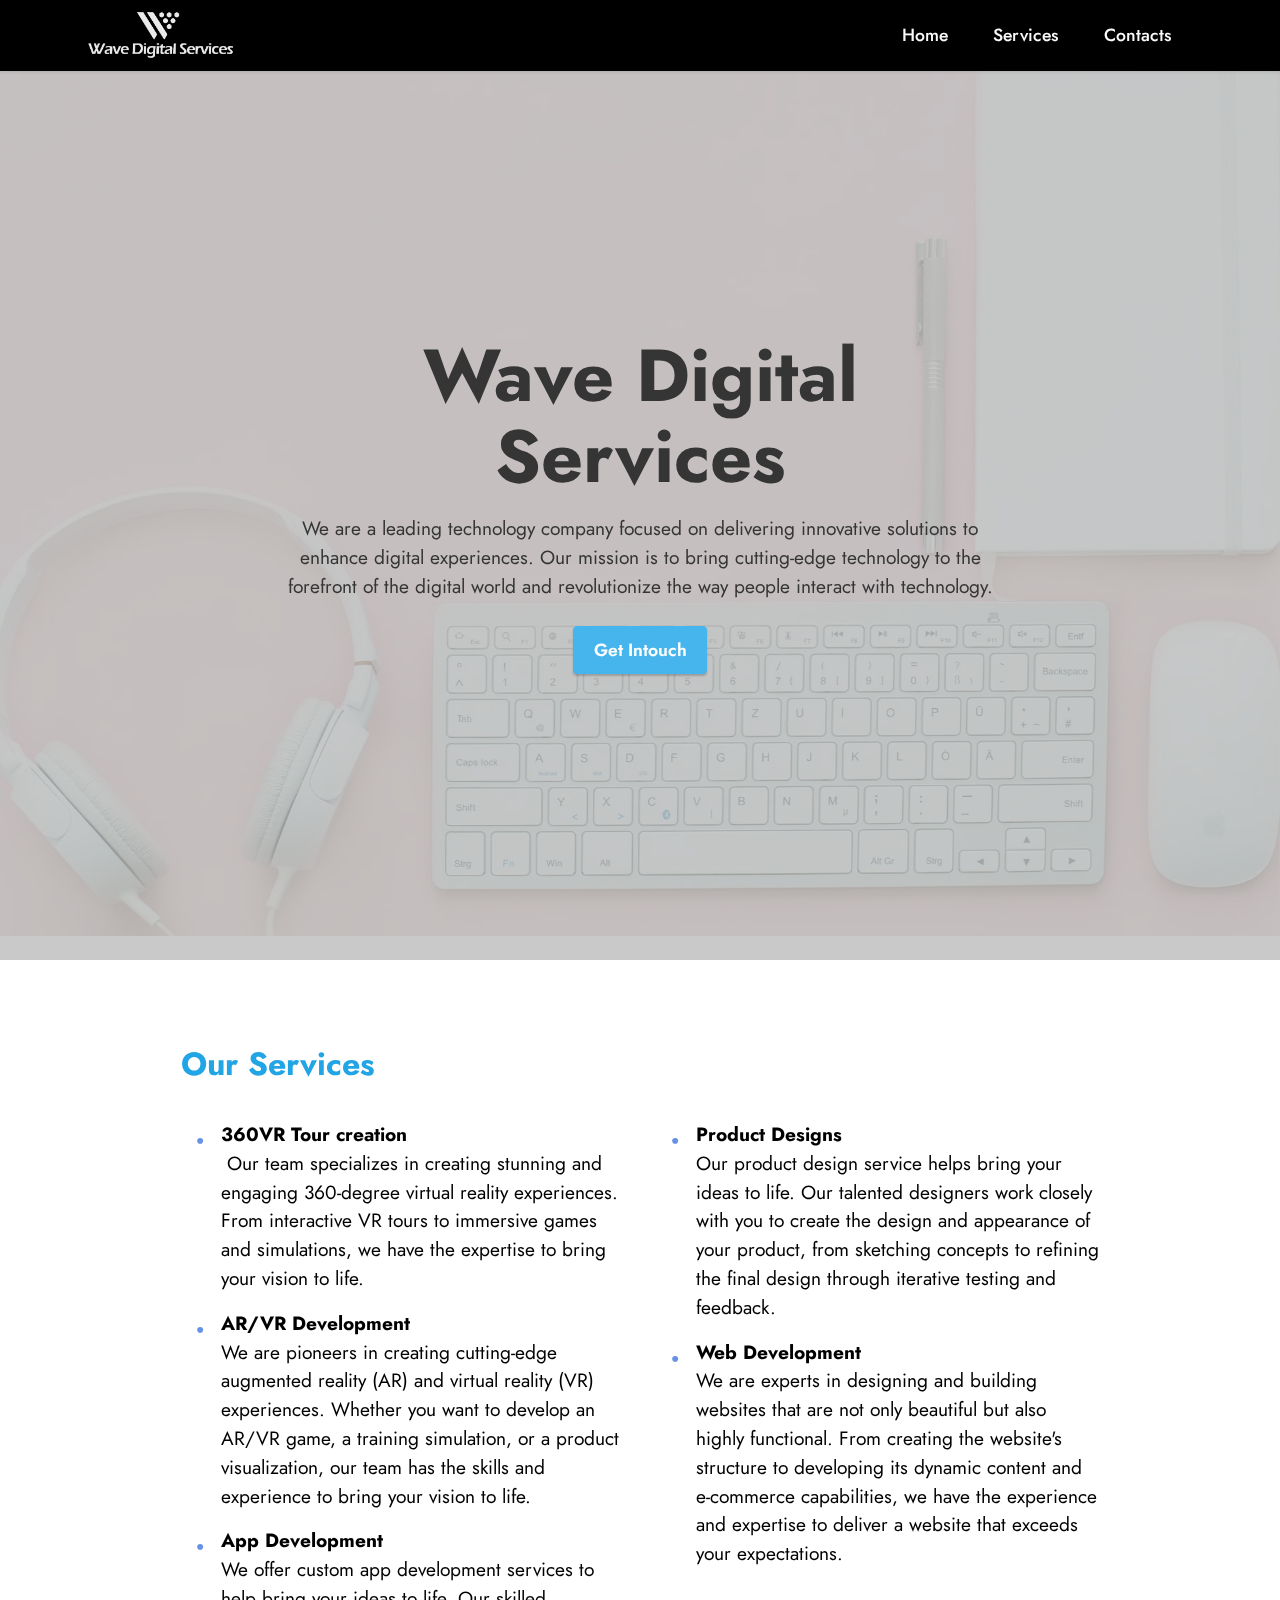
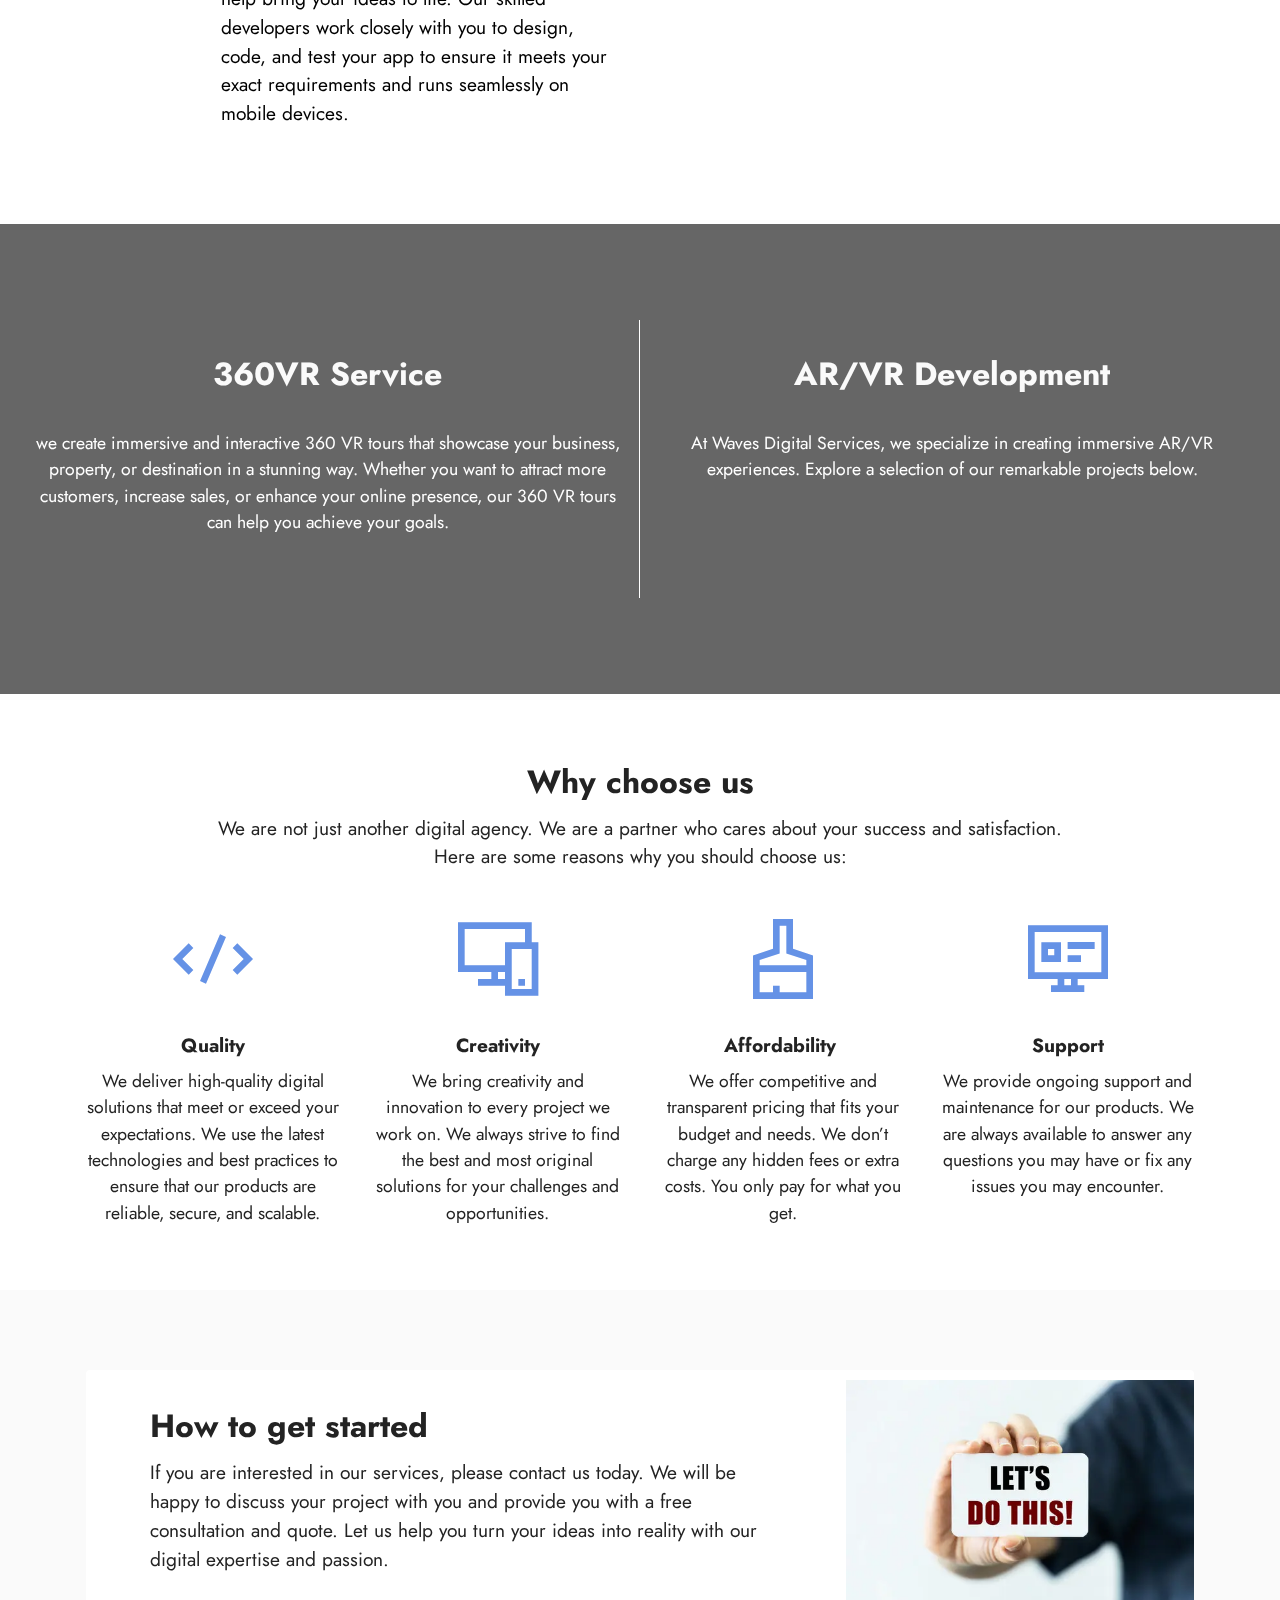
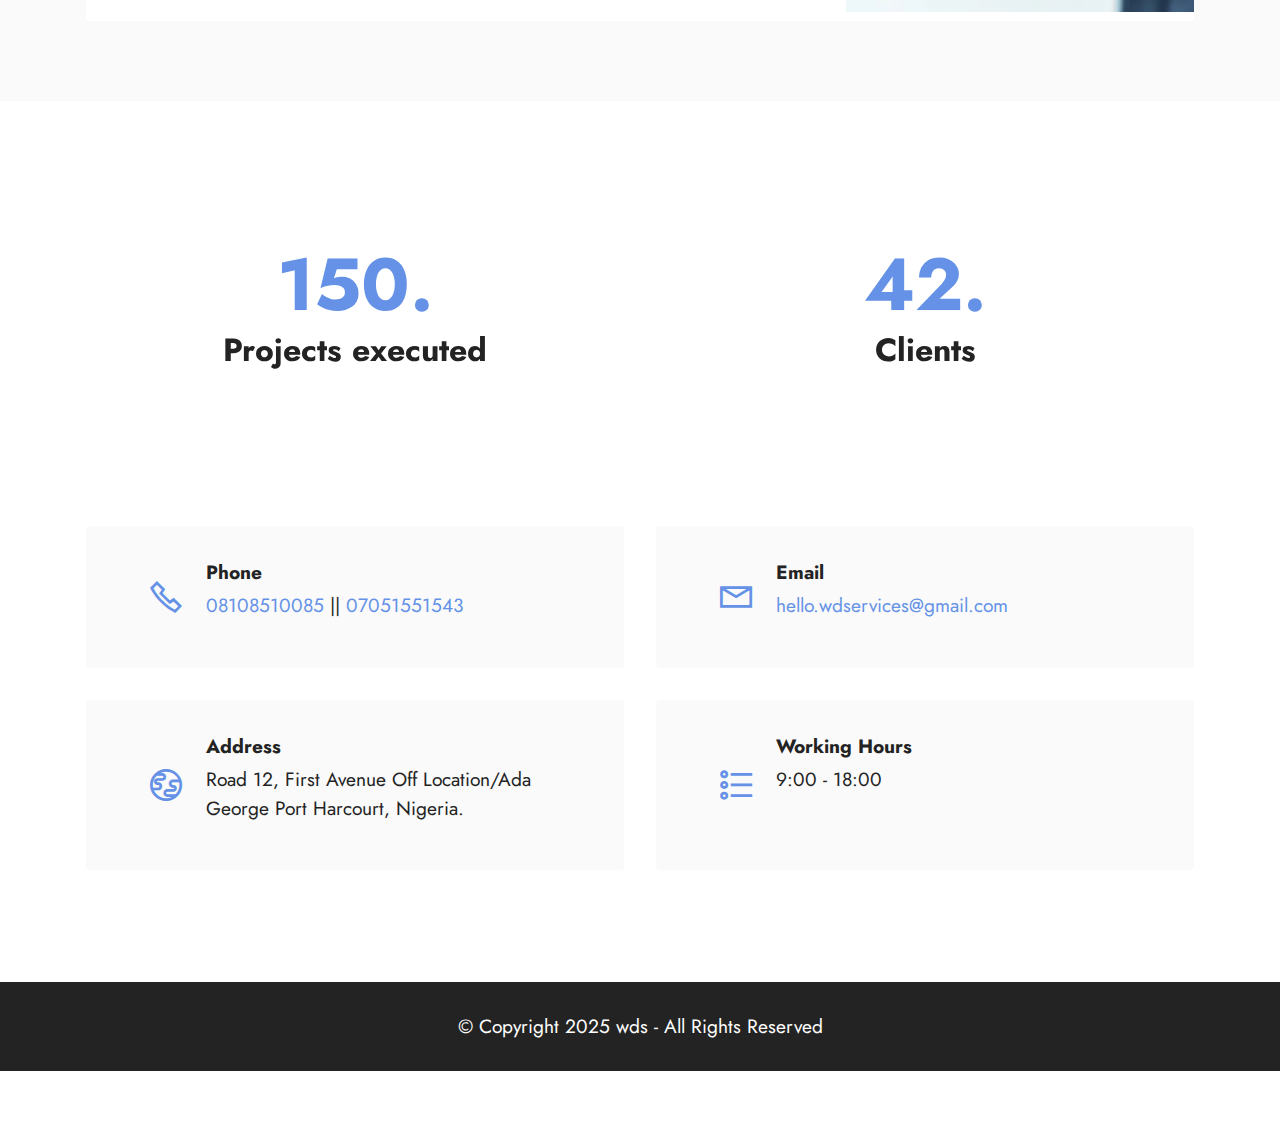
==== commit 6fe92e78: "Update index.html" ====
--- a/index.html
+++ b/index.html
@@ -364,8 +364,8 @@
             </div>
         </div>
     </div>
-</section><section class="display-7" style="padding: 0;align-items: center;justify-content: center;flex-wrap: wrap;    align-content: center;display: flex;position: relative;height: 4rem;"><a href="https://mobiri.se/" style="flex: 1 1;height: 4rem;position: absolute;width: 100%;z-index: 1;"><img alt="" style="height: 4rem;" src="[data-uri]"></a><p style="margin: 0;text-align: center;" class="display-7">&#8204;</p><a style="z-index:1" href="https://mobirise.com/html-builder.html">HTML Generator</a></section><script src="assets/bootstrap/js/bootstrap.bundle.min.js"></script>  <script src="assets/parallax/jarallax.js"></script>  <script src="assets/smoothscroll/smooth-scroll.js"></script>  <script src="assets/ytplayer/index.js"></script>  <script src="assets/dropdown/js/navbar-dropdown.js"></script>  <script src="assets/theme/js/script.js"></script>  
+</section><section class="display-7" style="padding: 0;align-items: center;justify-content: center;flex-wrap: wrap;    align-content: center;display: flex;position: relative;height: 4rem;"></section><script src="assets/bootstrap/js/bootstrap.bundle.min.js"></script>  <script src="assets/parallax/jarallax.js"></script>  <script src="assets/smoothscroll/smooth-scroll.js"></script>  <script src="assets/ytplayer/index.js"></script>  <script src="assets/dropdown/js/navbar-dropdown.js"></script>  <script src="assets/theme/js/script.js"></script>  
   
   
 </body>
-</html>+</html>
